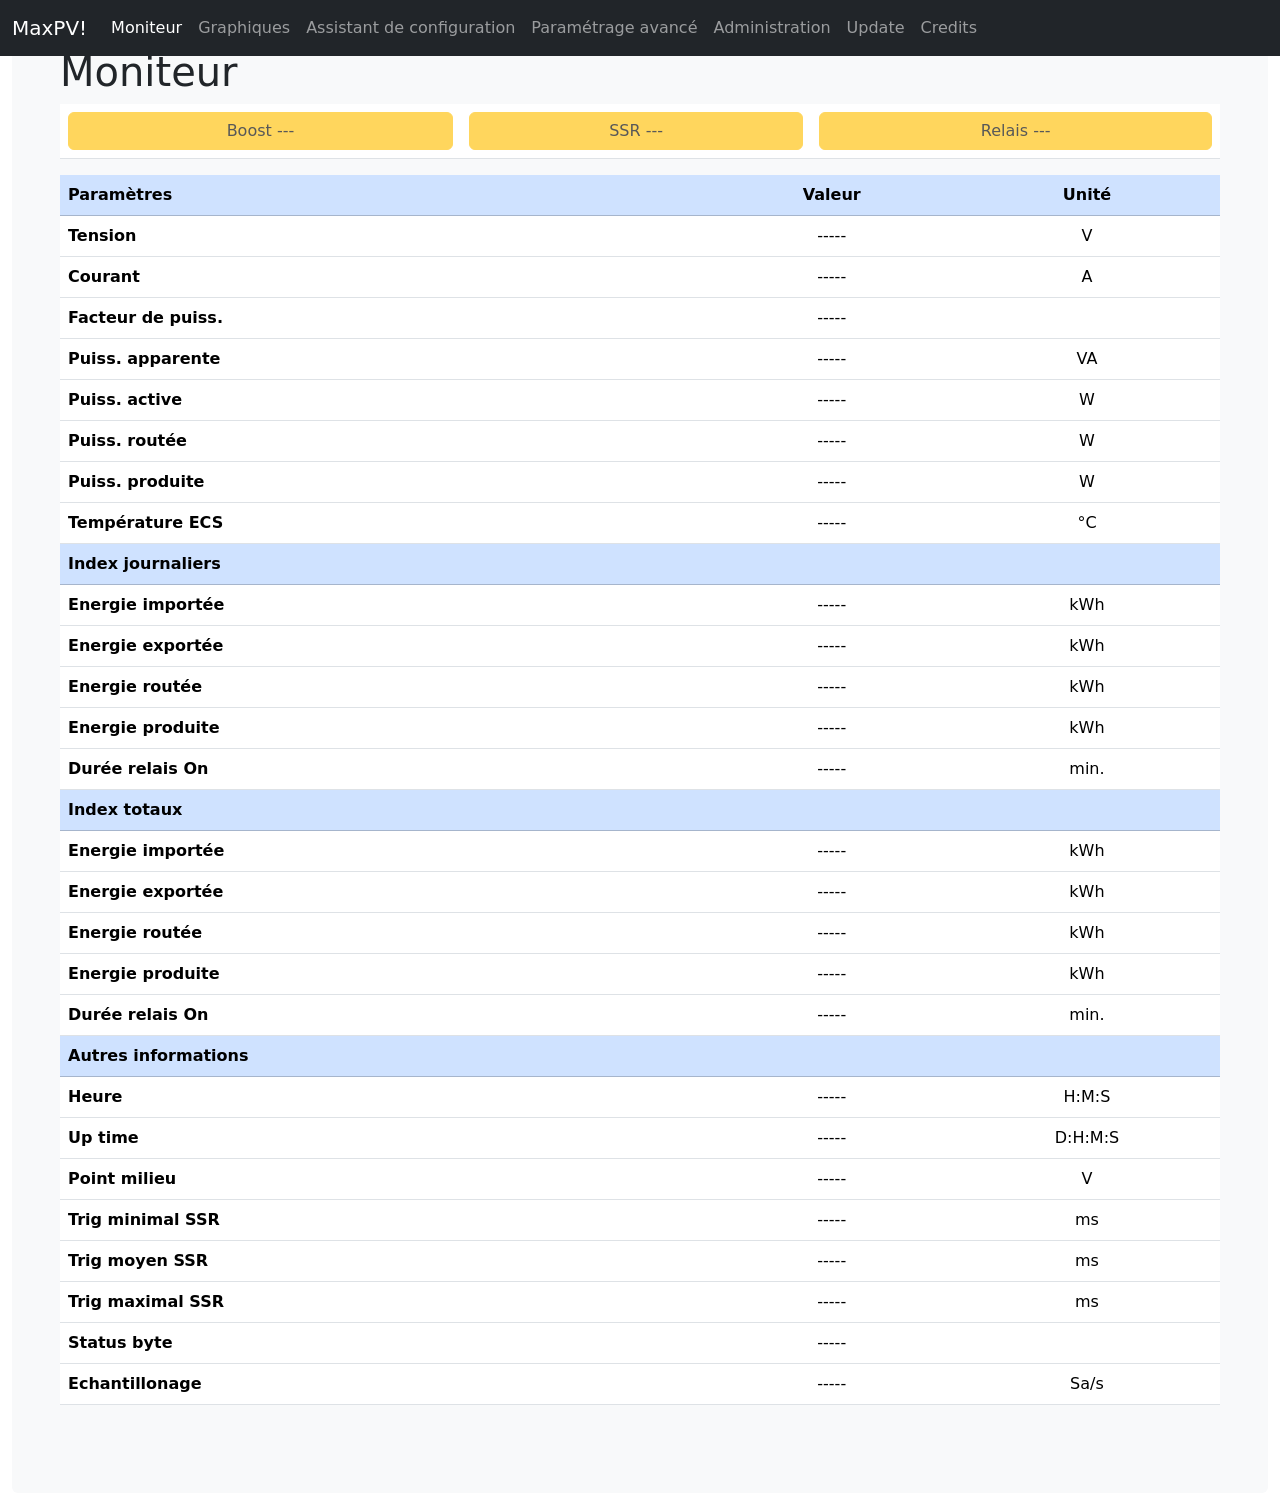
==== MaxPV3/data/index.html @ 1c8349a4 "fix: mutations de l'API en POST avec en-tête X-MaxPV et validation des valeurs de paramètres /api/ac" ====
<!doctype html>
<html lang="fr">

<head>
  <meta charset="utf-8">
  <meta name="viewport" content="width=device-width, initial-scale=0.8">
  <meta name="description" content="">
  <meta name="author" content="Bernard Legrand">
  <title>MaxPv! Moniteur</title>

  <link href="https://cdn.jsdelivr.net/npm/bootstrap@5.2.0/dist/css/bootstrap.min.css" rel="stylesheet" integrity="sha384-gH2yIJqKdNHPEq0n4Mqa/HGKIhSkIHeL5AyhkYV8i59U5AR6csBvApHHNl/vI1Bx" crossorigin="anonymous">

  <link href="maxpv.css" rel="stylesheet">
</head>

<body>

  <nav class="navbar navbar-expand-md navbar-dark fixed-top bg-dark">
    <div class="container-fluid">
      <a class="navbar-brand" href="/">MaxPV!</a>
      <button class="navbar-toggler" type="button" data-bs-toggle="collapse" data-bs-target="#navbarCollapse"
        aria-controls="navbarCollapse" aria-expanded="false" aria-label="Toggle navigation">
        <span class="navbar-toggler-icon"></span>
      </button>
      <div class="collapse navbar-collapse" id="navbarCollapse">
        <ul class="navbar-nav me-auto mb-2 mb-md-0">
          <li class="nav-item">
            <a class="nav-link active" aria-current="page" href="index.html">Moniteur</a>
          </li>
          <li class="nav-item">
            <a class="nav-link" href="graph.html">Graphiques</a>
          </li>
          <li class="nav-item">
            <a class="nav-link" href="wizard.html">Assistant de configuration</a>
          </li>
          <li class="nav-item">
            <a class="nav-link" href="configuration.html">Paramétrage avancé</a>
          </li>
          <li class="nav-item">
            <a class="nav-link" href="admin.html">Administration</a>
          </li>
          <li class="nav-item">
            <a class="nav-link" href="maj.html">Update</a>
          </li>
          <li class="nav-item">
            <a class="nav-link" href="credits.html">Credits</a>
          </li>
        </ul>
      </div>
    </div>
  </nav>

  <main class="container-fluid">
    <div class="bg-light p-5 rounded">
      <h1>Moniteur</h1>
      <table class="table text-center align-middle">
        <tbody>
          <tr>
            <td scope="col">
                <button class="btn btn-warning col-12" id="booststate" type="submit" disabled onclick="this.blur()">Boost ---</button>
            </td>
            <td scope="col">
                <button class="btn btn-warning col-12" id="ssrstate" type="submit" disabled onclick="this.blur()">SSR ---</button>
            </td>
            <td scope="col">
                <button class="btn btn-warning col-12" id="relaystate" type="submit" disabled onclick="this.blur()">Relais ---</button>
            </td>
          </tr>
        </tbody>
      </table>    
<p class="lead">
      </p>
      <table class="table table-hover">
        <thead>
          <tr class="table-primary">
            <th scope="col">Paramètres</th>
            <th scope="col" class="text-center">Valeur</th>
            <th scope="col" class="text-center">Unité</th>
          </tr>
        </thead>
        <tbody>
          <tr>
            <th scope="row">Tension</th>
            <td class="text-center"><span id="vrms">-----</span></td>
            <td class="text-center">V</td>
          </tr>
          <tr>
            <th scope="row">Courant</th>
            <td class="text-center"><span id="irms">-----</span></td>
            <td class="text-center">A</td>
          </tr>
          <tr>
            <th scope="row">Facteur de puiss.</th>
            <td class="text-center"><span id="cosphi">-----</span></td>
            <td class="text-center"></td>
          </tr>
          <tr>
            <th scope="row">Puiss. apparente</th>
            <td class="text-center"><span id="papp">-----</span></td>
            <td class="text-center">VA</td>
          </tr>
          <tr>
            <th scope="row">Puiss. active</th>
            <td class="text-center"><span id="pact">-----</span></td>
            <td class="text-center">W</td>
          </tr>
          <tr>
            <th scope="row">Puiss. routée</th>
            <td class="text-center"><span id="prouted">-----</span></td>
            <td class="text-center">W</td>
          </tr>
          <tr>
            <th scope="row">Puiss. produite</th>
            <td class="text-center"><span id="pimpulsion">-----</span></td>
            <td class="text-center">W</td>
          </tr>
          <tr>
            <th scope="row">Température ECS</th>
            <td class="text-center"><span id="temperature">-----</span></td>
            <td class="text-center">°C</td>
          </tr>
        </tbody>

        <thead>
          <tr class="table-primary">
            <th scope="col">Index journaliers</th>
            <th scope="col" class="text-center"></th>
            <th scope="col" class="text-center"></th>
          </tr>
        </thead>
        <tbody>
          <tr>
            <th scope="row">Energie importée</th>
            <td class="text-center"><span id="indeximportJ">-----</span></td>
            <td class="text-center">kWh</td>
          </tr>
          <tr>
            <th scope="row">Energie exportée</th>
            <td class="text-center"><span id="indexexportJ">-----</span></td>
            <td class="text-center">kWh</td>
          </tr>
          <tr>
            <th scope="row">Energie routée</th>
            <td class="text-center"><span id="indexroutedJ">-----</span></td>
            <td class="text-center">kWh</td>
          </tr>
          <tr>
            <th scope="row">Energie produite</th>
            <td class="text-center"><span id="indeximpulsionJ">-----</span></td>
            <td class="text-center">kWh</td>
          </tr>
          <tr>
            <th scope="row">Durée relais On</th>
            <td class="text-center"><span id="indexrelayJ">-----</span></td>
            <td class="text-center">min.</td>
          </tr>
        </tbody>

        <thead>
          <tr class="table-primary">
            <th scope="col">Index totaux</th>
            <th scope="col" class="text-center"></th>
            <th scope="col" class="text-center"></th>
          </tr>
        </thead>
        <tbody>
          <tr>
            <th scope="row">Energie importée</th>
            <td class="text-center"><span id="indeximport">-----</span></td>
            <td class="text-center">kWh</td>
          </tr>
          <tr>
            <th scope="row">Energie exportée</th>
            <td class="text-center"><span id="indexexport">-----</span></td>
            <td class="text-center">kWh</td>
          </tr>
          <tr>
            <th scope="row">Energie routée</th>
            <td class="text-center"><span id="indexrouted">-----</span></td>
            <td class="text-center">kWh</td>
          </tr>
          <tr>
            <th scope="row">Energie produite</th>
            <td class="text-center"><span id="indeximpulsion">-----</span></td>
            <td class="text-center">kWh</td>
          </tr>
          <tr>
            <th scope="row">Durée relais On</th>
            <td class="text-center"><span id="indexrelay">-----</span></td>
            <td class="text-center">min.</td>
          </tr>
        </tbody>

        <thead>
          <tr class="table-primary">
            <th scope="col">Autres informations</th>
            <th scope="col" class="text-center"></th>
            <th scope="col" class="text-center"></th>
          </tr>
        </thead>

        <tbody>
          <tr>
            <th scope="row">Heure</th>
            <td class="text-center"><span id="time">-----</span></td>
            <td class="text-center">H:M:S</td>
          </tr>
          <tr>
            <th scope="row">Up time</th>
            <td class="text-center"><span id="ontime">-----</span></td>
            <td class="text-center">D:H:M:S</td>
          </tr>
          <tr>
            <th scope="row">Point milieu</th>
            <td class="text-center"><span id="vbias">-----</span></td>
            <td class="text-center">V</td>
          </tr>
          <tr>
            <th scope="row">Trig minimal SSR</th>
            <td class="text-center"><span id="dmin">-----</span></td>
            <td class="text-center">ms</td>
          </tr>
          <tr>
            <th scope="row">Trig moyen SSR</th>
            <td class="text-center"><span id="davg">-----</span></td>
            <td class="text-center">ms</td>
          </tr>
          <tr>
            <th scope="row">Trig maximal SSR</th>
            <td class="text-center"><span id="dmax">-----</span></td>
            <td class="text-center">ms</td>
          </tr>
          <tr>
            <th scope="row">Status byte</th>
            <td class="text-center"><span id="status">-----</span></td>
            <td class="text-center"></td>
          </tr>
          <tr>
            <th scope="row">Echantillonage</th>
            <td class="text-center"><span id="sample">-----</span></td>
            <td class="text-center">Sa/s</td>
          </tr>
        </tbody>
      </table>
      <br>
    </div>

  </main>

  <script>

    setInterval(function () {
      var xhttp1 = new XMLHttpRequest();
      var xhttp2 = new XMLHttpRequest();
      var xhttp3 = new XMLHttpRequest();
      var xhttp4 = new XMLHttpRequest();
      var xhttp5 = new XMLHttpRequest();

      xhttp1.onreadystatechange = function () {
        if (this.readyState == 4 && this.status == 200) {
          var config = this.responseText.split(",");
          document.getElementById("vrms").innerHTML = config[0];
          document.getElementById("irms").innerHTML = config[1];
          document.getElementById("pact").innerHTML = config[2];
          document.getElementById("papp").innerHTML = config[3];
          document.getElementById("prouted").innerHTML = config[4];
          document.getElementById("cosphi").innerHTML = config[7];
          document.getElementById("indexrouted").innerHTML = config[8];
          document.getElementById("indeximport").innerHTML = config[9];
          document.getElementById("indexexport").innerHTML = config[10];
          document.getElementById("indeximpulsion").innerHTML = config[11];
          document.getElementById("indexrelay").innerHTML = config[22];
          document.getElementById("pimpulsion").innerHTML = config[12];
          document.getElementById("dmin").innerHTML = config[15];
          document.getElementById("davg").innerHTML = config[16];
          document.getElementById("dmax").innerHTML = config[17];
          document.getElementById("vbias").innerHTML = config[18];
          document.getElementById("status").innerHTML = config[19];
          document.getElementById("ontime").innerHTML = config[20];
          document.getElementById("sample").innerHTML = config[21];
          document.getElementById("indexroutedJ").innerHTML = (parseFloat( config[8] ) - parseFloat( config[24]) ).toFixed(3).toString();
          document.getElementById("indeximportJ").innerHTML = (parseFloat( config[9] ) - parseFloat( config[25]) ).toFixed(3).toString();
          document.getElementById("indexexportJ").innerHTML = (parseFloat( config[10] ) - parseFloat( config[26]) ).toFixed(3).toString();
          document.getElementById("indeximpulsionJ").innerHTML = (parseFloat( config[11] ) - parseFloat( config[27]) ).toFixed(3).toString();
          document.getElementById("indexrelayJ").innerHTML = (parseInt( config[22], 10 ) - parseInt( config[28], 10 ) ).toString();
          document.getElementById("temperature").innerHTML = config[23];
        }
      };
      xhttp1.open("GET", "api/get?alldata", true);
      xhttp1.send();

      xhttp2.onreadystatechange = function () {
        if (this.readyState == 4 && this.status == 200) {
          var result = this.responseText;
          result = "SSR " + result;
          document.getElementById("ssrstate").innerHTML = result;
        }
      };
      xhttp2.open("GET", "api/get?ssrstate", true);
      xhttp2.send();

      xhttp3.onreadystatechange = function () {
        if (this.readyState == 4 && this.status == 200) {
          var result = this.responseText;
          result = "Relais " + result;
          document.getElementById("relaystate").innerHTML = result;
        }
      };
      xhttp3.open("GET", "api/get?relaystate", true);
      xhttp3.send();

      xhttp4.onreadystatechange = function () {
        if (this.readyState == 4 && this.status == 200) {
          var result = this.responseText;
          document.getElementById("time").innerHTML = result;
        }
      };
      xhttp4.open("GET", "api/get?time", true);
      xhttp4.send();

      xhttp5.onreadystatechange = function () {
        if (this.readyState == 4 && this.status == 200) {
          var result = this.responseText;
          result = "Boost " + result;
          document.getElementById("booststate").innerHTML = result;
        }
      };
      xhttp5.open("GET", "api/get?booststate", true);
      xhttp5.send();

    }, 1000);

    function postApi(url, params, onDone) {
      var xhttp = new XMLHttpRequest();
      xhttp.onreadystatechange = function () {
        if (this.readyState == 4 && onDone) onDone(this.status == 200);
      };
      xhttp.open("POST", url, true);
      xhttp.setRequestHeader("Content-Type", "application/x-www-form-urlencoded");
      xhttp.setRequestHeader("X-MaxPV", "1");
      xhttp.send(new URLSearchParams(params).toString());
    }

    function sendMode(name, ele) {
      postApi("api/set", [[name, ""], ["value", ele.id.replace("relay", "").replace("ssr", "")]]);
      ele.blur();
    }

    function sendAction(action, ele, onDone) {
      postApi("api/action", [[action, ""]], onDone);
      if (ele) ele.blur();
    }

  </script>

<script src="https://cdn.jsdelivr.net/npm/bootstrap@5.2.0/dist/js/bootstrap.bundle.min.js" integrity="sha384-A3rJD856KowSb7dwlZdYEkO39Gagi7vIsF0jrRAoQmDKKtQBHUuLZ9AsSv4jD4Xa" crossorigin="anonymous"></script>

</body>

</html>
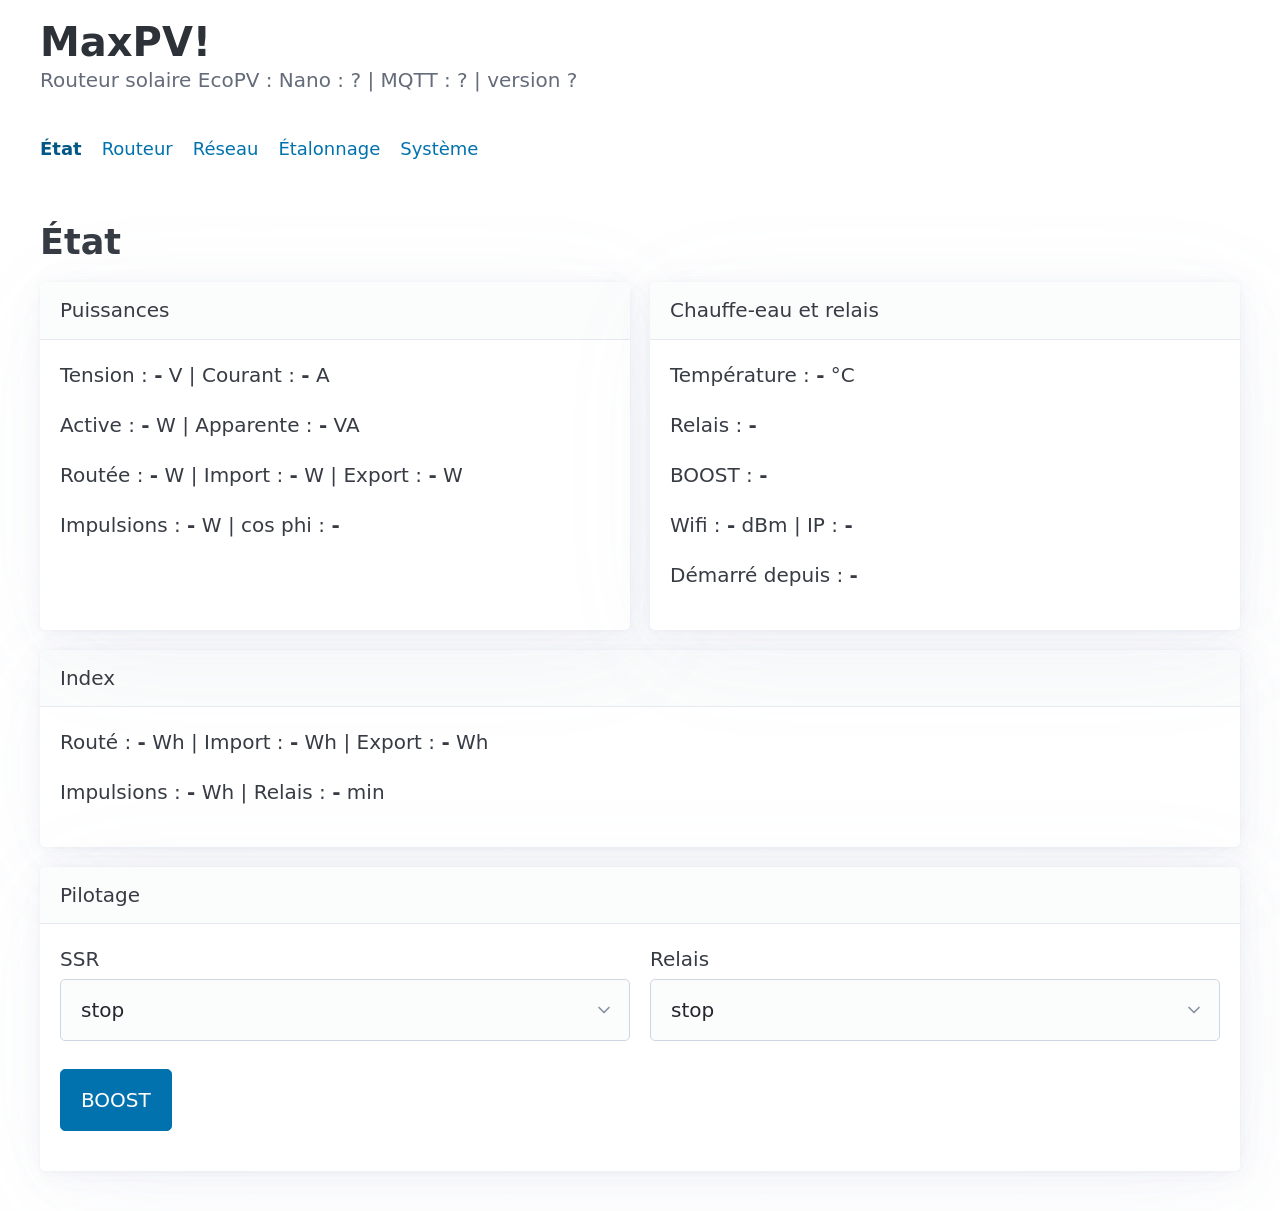
==== commit 2dbcebf5: "feat: UI web à 5 onglets (Pico CSS, JS vanilla), anciennes pages supprimées, versionweb 4.00 Co-Auth" ====
--- a/MaxPV3/data/index.html
+++ b/MaxPV3/data/index.html
@@ -1,360 +1,214 @@
 <!doctype html>
 <html lang="fr">
-
 <head>
   <meta charset="utf-8">
-  <meta name="viewport" content="width=device-width, initial-scale=0.8">
-  <meta name="description" content="">
-  <meta name="author" content="Bernard Legrand">
-  <title>MaxPv! Moniteur</title>
-
-  <link href="https://cdn.jsdelivr.net/npm/bootstrap@5.2.0/dist/css/bootstrap.min.css" rel="stylesheet" integrity="sha384-gH2yIJqKdNHPEq0n4Mqa/HGKIhSkIHeL5AyhkYV8i59U5AR6csBvApHHNl/vI1Bx" crossorigin="anonymous">
-
-  <link href="maxpv.css" rel="stylesheet">
+  <meta name="viewport" content="width=device-width, initial-scale=1">
+  <meta name="color-scheme" content="light dark">
+  <title>MaxPV!</title>
+  <link rel="icon" href="favicon.ico">
+  <link rel="stylesheet" href="pico.min.css">
+  <link rel="stylesheet" href="maxpv.css">
 </head>
-
 <body>
-
-  <nav class="navbar navbar-expand-md navbar-dark fixed-top bg-dark">
-    <div class="container-fluid">
-      <a class="navbar-brand" href="/">MaxPV!</a>
-      <button class="navbar-toggler" type="button" data-bs-toggle="collapse" data-bs-target="#navbarCollapse"
-        aria-controls="navbarCollapse" aria-expanded="false" aria-label="Toggle navigation">
-        <span class="navbar-toggler-icon"></span>
-      </button>
-      <div class="collapse navbar-collapse" id="navbarCollapse">
-        <ul class="navbar-nav me-auto mb-2 mb-md-0">
-          <li class="nav-item">
-            <a class="nav-link active" aria-current="page" href="index.html">Moniteur</a>
-          </li>
-          <li class="nav-item">
-            <a class="nav-link" href="graph.html">Graphiques</a>
-          </li>
-          <li class="nav-item">
-            <a class="nav-link" href="wizard.html">Assistant de configuration</a>
-          </li>
-          <li class="nav-item">
-            <a class="nav-link" href="configuration.html">Paramétrage avancé</a>
-          </li>
-          <li class="nav-item">
-            <a class="nav-link" href="admin.html">Administration</a>
-          </li>
-          <li class="nav-item">
-            <a class="nav-link" href="maj.html">Update</a>
-          </li>
-          <li class="nav-item">
-            <a class="nav-link" href="credits.html">Credits</a>
-          </li>
-        </ul>
+<header class="container">
+  <hgroup>
+    <h1>MaxPV!</h1>
+    <p>Routeur solaire EcoPV : <span id="h-nano">Nano : ?</span> | <span id="h-mqtt">MQTT : ?</span> | <span id="h-ver">version ?</span></p>
+  </hgroup>
+  <nav aria-label="onglets">
+    <ul>
+      <li><a href="#etat">État</a></li>
+      <li><a href="#routeur">Routeur</a></li>
+      <li><a href="#reseau">Réseau</a></li>
+      <li><a href="#etalonnage">Étalonnage</a></li>
+      <li><a href="#systeme">Système</a></li>
+    </ul>
+  </nav>
+</header>
+
+<main class="container">
+  <p id="msg" role="status"></p>
+
+  <section id="tab-etat">
+    <h2>État</h2>
+    <div class="grid">
+      <article>
+        <header>Puissances</header>
+        <p>Tension : <strong data-k="vrms">-</strong> V | Courant : <strong data-k="irms">-</strong> A</p>
+        <p>Active : <strong data-k="pact">-</strong> W | Apparente : <strong data-k="papp">-</strong> VA</p>
+        <p>Routée : <strong data-k="prouted">-</strong> W | Import : <strong data-k="pimp">-</strong> W | Export : <strong data-k="pexp">-</strong> W</p>
+        <p>Impulsions : <strong data-k="pimpulsion">-</strong> W | cos phi : <strong data-k="cosphi">-</strong></p>
+      </article>
+      <article>
+        <header>Chauffe-eau et relais</header>
+        <p>Température : <strong data-k="temp">-</strong> °C</p>
+        <p>Relais : <strong data-k="relay_on">-</strong></p>
+        <p>BOOST : <strong data-k="boost">-</strong></p>
+        <p>Wifi : <strong data-k="rssi">-</strong> dBm | IP : <strong data-k="ip">-</strong></p>
+        <p>Démarré depuis : <strong data-k="uptime">-</strong></p>
+      </article>
+    </div>
+    <article>
+      <header>Index</header>
+      <p>Routé : <strong data-k="idx_routed">-</strong> Wh | Import : <strong data-k="idx_import">-</strong> Wh | Export : <strong data-k="idx_export">-</strong> Wh</p>
+      <p>Impulsions : <strong data-k="idx_impulsion">-</strong> Wh | Relais : <strong data-k="idx_relay">-</strong> min</p>
+    </article>
+    <article>
+      <header>Pilotage</header>
+      <div class="grid">
+        <label>SSR
+          <select id="sel-triac_mode"><option value="stop">stop</option><option value="force">force</option><option value="auto">auto</option></select>
+        </label>
+        <label>Relais
+          <select id="sel-relay_mode"><option value="stop">stop</option><option value="force">force</option><option value="auto">auto</option></select>
+        </label>
       </div>
+      <button id="btn-boost" type="button">BOOST</button>
+    </article>
+  </section>
+
+  <section id="tab-routeur" hidden>
+    <h2>Routeur</h2>
+    <p>Paramètres enregistrés dans l'Arduino Nano. Aide : <a href="https://github.com/Jetblack31/EcoPV#calibrage-et-param%C3%A9trage" target="_blank" rel="noopener">calibrage et paramétrage EcoPV</a>.</p>
+    <p><strong>Pensez à sauver les paramètres en EEPROM après modification.</strong></p>
+    <div id="params-ecopv"></div>
+    <h3>BOOST et limite de température</h3>
+    <div id="params-esp"></div>
+    <label><input type="checkbox" id="chk-temp_limit" role="switch"> Limite de température (arrête le BOOST au-delà de la température max)</label>
+    <h3>EEPROM du Nano</h3>
+    <div class="actions">
+      <button type="button" data-cmd="savecfg">Sauver les paramètres</button>
+      <button type="button" class="secondary" data-cmd="loadcfg">Recharger les paramètres</button>
     </div>
-  </nav>
-
-  <main class="container-fluid">
-    <div class="bg-light p-5 rounded">
-      <h1>Moniteur</h1>
-      <table class="table text-center align-middle">
-        <tbody>
-          <tr>
-            <td scope="col">
-                <button class="btn btn-warning col-12" id="booststate" type="submit" disabled onclick="this.blur()">Boost ---</button>
-            </td>
-            <td scope="col">
-                <button class="btn btn-warning col-12" id="ssrstate" type="submit" disabled onclick="this.blur()">SSR ---</button>
-            </td>
-            <td scope="col">
-                <button class="btn btn-warning col-12" id="relaystate" type="submit" disabled onclick="this.blur()">Relais ---</button>
-            </td>
-          </tr>
-        </tbody>
-      </table>    
-<p class="lead">
-      </p>
-      <table class="table table-hover">
-        <thead>
-          <tr class="table-primary">
-            <th scope="col">Paramètres</th>
-            <th scope="col" class="text-center">Valeur</th>
-            <th scope="col" class="text-center">Unité</th>
-          </tr>
-        </thead>
-        <tbody>
-          <tr>
-            <th scope="row">Tension</th>
-            <td class="text-center"><span id="vrms">-----</span></td>
-            <td class="text-center">V</td>
-          </tr>
-          <tr>
-            <th scope="row">Courant</th>
-            <td class="text-center"><span id="irms">-----</span></td>
-            <td class="text-center">A</td>
-          </tr>
-          <tr>
-            <th scope="row">Facteur de puiss.</th>
-            <td class="text-center"><span id="cosphi">-----</span></td>
-            <td class="text-center"></td>
-          </tr>
-          <tr>
-            <th scope="row">Puiss. apparente</th>
-            <td class="text-center"><span id="papp">-----</span></td>
-            <td class="text-center">VA</td>
-          </tr>
-          <tr>
-            <th scope="row">Puiss. active</th>
-            <td class="text-center"><span id="pact">-----</span></td>
-            <td class="text-center">W</td>
-          </tr>
-          <tr>
-            <th scope="row">Puiss. routée</th>
-            <td class="text-center"><span id="prouted">-----</span></td>
-            <td class="text-center">W</td>
-          </tr>
-          <tr>
-            <th scope="row">Puiss. produite</th>
-            <td class="text-center"><span id="pimpulsion">-----</span></td>
-            <td class="text-center">W</td>
-          </tr>
-          <tr>
-            <th scope="row">Température ECS</th>
-            <td class="text-center"><span id="temperature">-----</span></td>
-            <td class="text-center">°C</td>
-          </tr>
-        </tbody>
-
-        <thead>
-          <tr class="table-primary">
-            <th scope="col">Index journaliers</th>
-            <th scope="col" class="text-center"></th>
-            <th scope="col" class="text-center"></th>
-          </tr>
-        </thead>
-        <tbody>
-          <tr>
-            <th scope="row">Energie importée</th>
-            <td class="text-center"><span id="indeximportJ">-----</span></td>
-            <td class="text-center">kWh</td>
-          </tr>
-          <tr>
-            <th scope="row">Energie exportée</th>
-            <td class="text-center"><span id="indexexportJ">-----</span></td>
-            <td class="text-center">kWh</td>
-          </tr>
-          <tr>
-            <th scope="row">Energie routée</th>
-            <td class="text-center"><span id="indexroutedJ">-----</span></td>
-            <td class="text-center">kWh</td>
-          </tr>
-          <tr>
-            <th scope="row">Energie produite</th>
-            <td class="text-center"><span id="indeximpulsionJ">-----</span></td>
-            <td class="text-center">kWh</td>
-          </tr>
-          <tr>
-            <th scope="row">Durée relais On</th>
-            <td class="text-center"><span id="indexrelayJ">-----</span></td>
-            <td class="text-center">min.</td>
-          </tr>
-        </tbody>
-
-        <thead>
-          <tr class="table-primary">
-            <th scope="col">Index totaux</th>
-            <th scope="col" class="text-center"></th>
-            <th scope="col" class="text-center"></th>
-          </tr>
-        </thead>
-        <tbody>
-          <tr>
-            <th scope="row">Energie importée</th>
-            <td class="text-center"><span id="indeximport">-----</span></td>
-            <td class="text-center">kWh</td>
-          </tr>
-          <tr>
-            <th scope="row">Energie exportée</th>
-            <td class="text-center"><span id="indexexport">-----</span></td>
-            <td class="text-center">kWh</td>
-          </tr>
-          <tr>
-            <th scope="row">Energie routée</th>
-            <td class="text-center"><span id="indexrouted">-----</span></td>
-            <td class="text-center">kWh</td>
-          </tr>
-          <tr>
-            <th scope="row">Energie produite</th>
-            <td class="text-center"><span id="indeximpulsion">-----</span></td>
-            <td class="text-center">kWh</td>
-          </tr>
-          <tr>
-            <th scope="row">Durée relais On</th>
-            <td class="text-center"><span id="indexrelay">-----</span></td>
-            <td class="text-center">min.</td>
-          </tr>
-        </tbody>
-
-        <thead>
-          <tr class="table-primary">
-            <th scope="col">Autres informations</th>
-            <th scope="col" class="text-center"></th>
-            <th scope="col" class="text-center"></th>
-          </tr>
-        </thead>
-
-        <tbody>
-          <tr>
-            <th scope="row">Heure</th>
-            <td class="text-center"><span id="time">-----</span></td>
-            <td class="text-center">H:M:S</td>
-          </tr>
-          <tr>
-            <th scope="row">Up time</th>
-            <td class="text-center"><span id="ontime">-----</span></td>
-            <td class="text-center">D:H:M:S</td>
-          </tr>
-          <tr>
-            <th scope="row">Point milieu</th>
-            <td class="text-center"><span id="vbias">-----</span></td>
-            <td class="text-center">V</td>
-          </tr>
-          <tr>
-            <th scope="row">Trig minimal SSR</th>
-            <td class="text-center"><span id="dmin">-----</span></td>
-            <td class="text-center">ms</td>
-          </tr>
-          <tr>
-            <th scope="row">Trig moyen SSR</th>
-            <td class="text-center"><span id="davg">-----</span></td>
-            <td class="text-center">ms</td>
-          </tr>
-          <tr>
-            <th scope="row">Trig maximal SSR</th>
-            <td class="text-center"><span id="dmax">-----</span></td>
-            <td class="text-center">ms</td>
-          </tr>
-          <tr>
-            <th scope="row">Status byte</th>
-            <td class="text-center"><span id="status">-----</span></td>
-            <td class="text-center"></td>
-          </tr>
-          <tr>
-            <th scope="row">Echantillonage</th>
-            <td class="text-center"><span id="sample">-----</span></td>
-            <td class="text-center">Sa/s</td>
-          </tr>
-        </tbody>
-      </table>
-      <br>
-    </div>
-
-  </main>
-
-  <script>
-
-    setInterval(function () {
-      var xhttp1 = new XMLHttpRequest();
-      var xhttp2 = new XMLHttpRequest();
-      var xhttp3 = new XMLHttpRequest();
-      var xhttp4 = new XMLHttpRequest();
-      var xhttp5 = new XMLHttpRequest();
-
-      xhttp1.onreadystatechange = function () {
-        if (this.readyState == 4 && this.status == 200) {
-          var config = this.responseText.split(",");
-          document.getElementById("vrms").innerHTML = config[0];
-          document.getElementById("irms").innerHTML = config[1];
-          document.getElementById("pact").innerHTML = config[2];
-          document.getElementById("papp").innerHTML = config[3];
-          document.getElementById("prouted").innerHTML = config[4];
-          document.getElementById("cosphi").innerHTML = config[7];
-          document.getElementById("indexrouted").innerHTML = config[8];
-          document.getElementById("indeximport").innerHTML = config[9];
-          document.getElementById("indexexport").innerHTML = config[10];
-          document.getElementById("indeximpulsion").innerHTML = config[11];
-          document.getElementById("indexrelay").innerHTML = config[22];
-          document.getElementById("pimpulsion").innerHTML = config[12];
-          document.getElementById("dmin").innerHTML = config[15];
-          document.getElementById("davg").innerHTML = config[16];
-          document.getElementById("dmax").innerHTML = config[17];
-          document.getElementById("vbias").innerHTML = config[18];
-          document.getElementById("status").innerHTML = config[19];
-          document.getElementById("ontime").innerHTML = config[20];
-          document.getElementById("sample").innerHTML = config[21];
-          document.getElementById("indexroutedJ").innerHTML = (parseFloat( config[8] ) - parseFloat( config[24]) ).toFixed(3).toString();
-          document.getElementById("indeximportJ").innerHTML = (parseFloat( config[9] ) - parseFloat( config[25]) ).toFixed(3).toString();
-          document.getElementById("indexexportJ").innerHTML = (parseFloat( config[10] ) - parseFloat( config[26]) ).toFixed(3).toString();
-          document.getElementById("indeximpulsionJ").innerHTML = (parseFloat( config[11] ) - parseFloat( config[27]) ).toFixed(3).toString();
-          document.getElementById("indexrelayJ").innerHTML = (parseInt( config[22], 10 ) - parseInt( config[28], 10 ) ).toString();
-          document.getElementById("temperature").innerHTML = config[23];
-        }
-      };
-      xhttp1.open("GET", "api/get?alldata", true);
-      xhttp1.send();
-
-      xhttp2.onreadystatechange = function () {
-        if (this.readyState == 4 && this.status == 200) {
-          var result = this.responseText;
-          result = "SSR " + result;
-          document.getElementById("ssrstate").innerHTML = result;
-        }
-      };
-      xhttp2.open("GET", "api/get?ssrstate", true);
-      xhttp2.send();
-
-      xhttp3.onreadystatechange = function () {
-        if (this.readyState == 4 && this.status == 200) {
-          var result = this.responseText;
-          result = "Relais " + result;
-          document.getElementById("relaystate").innerHTML = result;
-        }
-      };
-      xhttp3.open("GET", "api/get?relaystate", true);
-      xhttp3.send();
-
-      xhttp4.onreadystatechange = function () {
-        if (this.readyState == 4 && this.status == 200) {
-          var result = this.responseText;
-          document.getElementById("time").innerHTML = result;
-        }
-      };
-      xhttp4.open("GET", "api/get?time", true);
-      xhttp4.send();
-
-      xhttp5.onreadystatechange = function () {
-        if (this.readyState == 4 && this.status == 200) {
-          var result = this.responseText;
-          result = "Boost " + result;
-          document.getElementById("booststate").innerHTML = result;
-        }
-      };
-      xhttp5.open("GET", "api/get?booststate", true);
-      xhttp5.send();
-
-    }, 1000);
-
-    function postApi(url, params, onDone) {
-      var xhttp = new XMLHttpRequest();
-      xhttp.onreadystatechange = function () {
-        if (this.readyState == 4 && onDone) onDone(this.status == 200);
-      };
-      xhttp.open("POST", url, true);
-      xhttp.setRequestHeader("Content-Type", "application/x-www-form-urlencoded");
-      xhttp.setRequestHeader("X-MaxPV", "1");
-      xhttp.send(new URLSearchParams(params).toString());
-    }
-
-    function sendMode(name, ele) {
-      postApi("api/set", [[name, ""], ["value", ele.id.replace("relay", "").replace("ssr", "")]]);
-      ele.blur();
-    }
-
-    function sendAction(action, ele, onDone) {
-      postApi("api/action", [[action, ""]], onDone);
-      if (ele) ele.blur();
-    }
-
-  </script>
-
-<script src="https://cdn.jsdelivr.net/npm/bootstrap@5.2.0/dist/js/bootstrap.bundle.min.js" integrity="sha384-A3rJD856KowSb7dwlZdYEkO39Gagi7vIsF0jrRAoQmDKKtQBHUuLZ9AsSv4jD4Xa" crossorigin="anonymous"></script>
-
+  </section>
+
+  <section id="tab-reseau" hidden>
+    <h2>Réseau</h2>
+    <form id="form-net">
+      <fieldset>
+        <legend>MQTT (vide = désactivé)</legend>
+        <label>Hôte (IP ou nom DNS) <input name="mqtt_ip" maxlength="64"></label>
+        <div class="grid">
+          <label>Port <input name="mqtt_port" type="number" min="1" max="65535"></label>
+          <label>Période de publication (s) <input name="mqtt_period" type="number" min="1" max="3600"></label>
+        </div>
+        <div class="grid">
+          <label>Utilisateur (vide = sans authentification) <input name="mqtt_user" maxlength="39" autocomplete="off"></label>
+          <label>Mot de passe <input name="mqtt_pass" type="password" maxlength="39" placeholder="inchangé" autocomplete="new-password"></label>
+        </div>
+        <p>Identifiant : <code id="mqtt-id">-</code> | Préfixe des topics : <code id="mqtt-prefix">-</code></p>
+      </fieldset>
+      <fieldset>
+        <legend>IP fixe (IP vide = DHCP)</legend>
+        <div class="grid">
+          <label>IP <input name="ip" maxlength="15"></label>
+          <label>Passerelle <input name="gateway" maxlength="15"></label>
+          <label>Masque <input name="subnet" maxlength="15"></label>
+        </div>
+        <div class="grid">
+          <label>DNS 1 <input name="dns1" maxlength="15"></label>
+          <label>DNS 2 <input name="dns2" maxlength="15"></label>
+        </div>
+      </fieldset>
+      <fieldset>
+        <legend>Watchdogs</legend>
+        <label><input type="checkbox" name="watchdogwifi_active" role="switch"> Watchdog Wifi (ping, redémarre si le réseau est perdu)</label>
+        <label><input type="checkbox" name="watchdogmqtt_active" role="switch"> Watchdog MQTT (redémarre après 10 min sans broker)</label>
+      </fieldset>
+      <button type="submit">Enregistrer et redémarrer</button>
+    </form>
+  </section>
+
+  <section id="tab-etalonnage" hidden>
+    <h2>Étalonnage</h2>
+    <p>Suivez les étapes une à une. Vous pouvez interrompre et recommencer en rechargeant la page. <strong>À la fin, sauvez la configuration à l'étape 10.</strong></p>
+
+    <article class="step" id="step1">
+      <h4>Étape 1</h4>
+      <p>Commencer la configuration : remise à zéro des index, redémarrage du routeur et V_CALIB à 0,800.</p>
+      <button type="button" id="w-start">Commencer</button>
+    </article>
+    <article class="step" id="step2">
+      <h4>Étape 2</h4>
+      <p>Puissance de l'installation PV (Wc).</p>
+      <div class="grid"><input id="w-p_installpv" type="number" placeholder="Wc"><button type="button" id="w-send-installpv">Envoyer</button></div>
+    </article>
+    <article class="step" id="step3">
+      <h4>Étape 3</h4>
+      <p>Puissance du chauffe-eau (W). Les gains de régulation en sont déduits.</p>
+      <div class="grid"><input id="w-p_resistance" type="number" placeholder="W"><button type="button" id="w-send-resistance">Envoyer</button></div>
+    </article>
+    <article class="step" id="step4">
+      <h4>Étape 4</h4>
+      <p>Ajuster le potentiomètre de la carte pour afficher la tension secteur correcte : <strong id="w-vrms">-----</strong> V</p>
+    </article>
+    <article class="step" id="step5">
+      <h4>Étape 5</h4>
+      <p>Clipser la pince autour du fil de phase en sortie du disjoncteur principal. Allumer des appareils (2000 à 3000 W), puis indiquer la puissance apparente lue sur le compteur.</p>
+      <div class="grid"><input id="w-papp" type="number" value="2500" placeholder="VA"><button type="button" id="w-send-pcalib">Calculer P_CALIB</button></div>
+    </article>
+    <article class="step" id="step6">
+      <h4>Étape 6</h4>
+      <p>Dé-clipser la pince et la refermer à vide, loin de tout câble, puis corriger l'offset.</p>
+      <button type="button" id="w-offset">Correction offset</button>
+    </article>
+    <article class="step" id="step7">
+      <h4>Étape 7</h4>
+      <p>Pince autour du fil de phase d'une charge résistive pure (1500 à 3000 W) allumée. Déplacer le curseur pas à pas pour obtenir un cos phi maximal (proche de 1), en attendant 2 secondes à chaque changement. Puis éteindre l'appareil.</p>
+      <p>cos phi : <strong id="w-cosphi">-----</strong> (max <span id="w-cosmax">-----</span>)</p>
+      <progress id="w-cosbar" min="0.98" max="1.02" value="0.98"></progress>
+      <input type="range" id="w-phase_calib" min="0" max="24" step="1" value="0">
+    </article>
+    <article class="step" id="step8">
+      <h4>Étape 8</h4>
+      <p>Si une charge secondaire est branchée sur le relais tout ou rien, indiquer sa puissance (W), sinon passer.</p>
+      <div class="grid"><input id="w-psec" type="number" value="1000" placeholder="W"><button type="button" id="w-send-relay2">Envoyer</button></div>
+    </article>
+    <article class="step" id="step9">
+      <h4>Étape 9</h4>
+      <p>Si un compteur à impulsions est employé, indiquer le poids d'une impulsion (Wh), sinon passer.</p>
+      <div class="grid"><input id="w-cnt_calib" type="number" step="0.0001" placeholder="Wh / imp"><button type="button" id="w-send-cnt">Envoyer</button></div>
+    </article>
+    <article class="step" id="step10">
+      <h4>Étape 10</h4>
+      <p><strong>Sauver les paramètres dans l'EEPROM</strong>, puis installer définitivement le routeur. Si le fonctionnement est incorrect, retourner la pince.</p>
+      <button type="button" id="w-save">Sauver le paramétrage</button>
+    </article>
+  </section>
+
+  <section id="tab-systeme" hidden>
+    <h2>Système</h2>
+    <article>
+      <header>Versions</header>
+      <p>MaxPV! <strong id="v-maxpv">-</strong> | Site Web <strong id="v-web">-</strong> | EcoPV <strong id="v-ecopv">-</strong></p>
+      <button type="button" id="btn-latest">Rechercher une mise à jour</button>
+      <pre id="latest-msg"></pre>
+      <p><a href="/update">Mise à jour du firmware ou du filesystem (OTA)</a></p>
+    </article>
+    <article>
+      <header>Sauvegarde</header>
+      <p><a href="/backup" download>Télécharger la sauvegarde de la configuration</a> (sans le mot de passe MQTT)</p>
+      <label>Restaurer une sauvegarde <input type="file" id="file-restore" accept="application/json,.json"></label>
+    </article>
+    <article>
+      <header>Actions</header>
+      <div class="actions">
+        <button type="button" class="secondary" data-cmd="restartesp" data-confirm="Redémarrer l'ESP (MaxPV!) ?">Redémarrer l'ESP</button>
+        <button type="button" class="secondary" data-cmd="resetecopv" data-confirm="Redémarrer le routeur (Nano) ?">Redémarrer le Nano</button>
+        <button type="button" class="secondary" data-cmd="saveindx">Sauver les index en EEPROM</button>
+        <button type="button" class="contrast" data-cmd="indx0" data-confirm="Remettre tous les index à zéro ?">Remettre les index à zéro</button>
+        <button type="button" class="contrast" data-cmd="format" data-confirm="Formater l'EEPROM du Nano ? Tous les paramètres seront perdus.">Formater l'EEPROM</button>
+        <button type="button" class="contrast" data-cmd="eraseconfigesp" data-confirm="Effacer la configuration de l'ESP (réseau, MQTT, réglages) ?">Effacer la config ESP</button>
+      </div>
+    </article>
+    <article>
+      <header>Crédits et licences</header>
+      <p>MaxPV! par Bernard Legrand (Jetblack31), fork maintenu sur <a href="https://github.com/gaetanars/MaxPV" target="_blank" rel="noopener">github.com/gaetanars/MaxPV</a>. EcoPV : <a href="https://github.com/Jetblack31/EcoPV" target="_blank" rel="noopener">github.com/Jetblack31/EcoPV</a> (aide et calibrage).</p>
+      <p>Copyright (C) 2019 Bernard Legrand et Mickaël Lefebvre ; (C) 2023 Bernard Legrand. Programme libre sous licence GNU LGPL version 2.1 ou ultérieure. Merci à gaetanars, Grubuntu et Djeje pour leurs contributions.</p>
+      <p>Bibliothèques : ESPAsyncWiFiManager, ESPAsyncWebServer, AsyncMQTT_Generic, ElegantOTA (AGPL-3.0), ArduinoJson, TickerScheduler, AsyncPing. Interface : <a href="https://picocss.com" target="_blank" rel="noopener">Pico CSS</a> 2.1.1 (licence MIT).</p>
+    </article>
+  </section>
+</main>
+<script src="app.js"></script>
 </body>
-
-</html>+</html>
--- a/MaxPV3/data/pico.min.css
+++ b/MaxPV3/data/pico.min.css
@@ -0,0 +1,4 @@
+@charset "UTF-8";/*!
+ * Pico CSS ✨ v2.1.1 (https://picocss.com)
+ * Copyright 2019-2025 - Licensed under MIT
+ */:host,:root{--pico-font-family-emoji:"Apple Color Emoji","Segoe UI Emoji","Segoe UI Symbol","Noto Color Emoji";--pico-font-family-sans-serif:system-ui,"Segoe UI",Roboto,Oxygen,Ubuntu,Cantarell,Helvetica,Arial,"Helvetica Neue",sans-serif,var(--pico-font-family-emoji);--pico-font-family-monospace:ui-monospace,SFMono-Regular,"SF Mono",Menlo,Consolas,"Liberation Mono",monospace,var(--pico-font-family-emoji);--pico-font-family:var(--pico-font-family-sans-serif);--pico-line-height:1.5;--pico-font-weight:400;--pico-font-size:100%;--pico-text-underline-offset:0.1rem;--pico-border-radius:0.25rem;--pico-border-width:0.0625rem;--pico-outline-width:0.125rem;--pico-transition:0.2s ease-in-out;--pico-spacing:1rem;--pico-typography-spacing-vertical:1rem;--pico-block-spacing-vertical:var(--pico-spacing);--pico-block-spacing-horizontal:var(--pico-spacing);--pico-grid-column-gap:var(--pico-spacing);--pico-grid-row-gap:var(--pico-spacing);--pico-form-element-spacing-vertical:0.75rem;--pico-form-element-spacing-horizontal:1rem;--pico-group-box-shadow:0 0 0 rgba(0, 0, 0, 0);--pico-group-box-shadow-focus-with-button:0 0 0 var(--pico-outline-width) var(--pico-primary-focus);--pico-group-box-shadow-focus-with-input:0 0 0 0.0625rem var(--pico-form-element-border-color);--pico-modal-overlay-backdrop-filter:blur(0.375rem);--pico-nav-element-spacing-vertical:1rem;--pico-nav-element-spacing-horizontal:0.5rem;--pico-nav-link-spacing-vertical:0.5rem;--pico-nav-link-spacing-horizontal:0.5rem;--pico-nav-breadcrumb-divider:">";--pico-icon-checkbox:url("data:image/svg+xml,%3Csvg xmlns='http://www.w3.org/2000/svg' width='24' height='24' viewBox='0 0 24 24' fill='none' stroke='rgb(255, 255, 255)' stroke-width='4' stroke-linecap='round' stroke-linejoin='round'%3E%3Cpolyline points='20 6 9 17 4 12'%3E%3C/polyline%3E%3C/svg%3E");--pico-icon-minus:url("data:image/svg+xml,%3Csvg xmlns='http://www.w3.org/2000/svg' width='24' height='24' viewBox='0 0 24 24' fill='none' stroke='rgb(255, 255, 255)' stroke-width='4' stroke-linecap='round' stroke-linejoin='round'%3E%3Cline x1='5' y1='12' x2='19' y2='12'%3E%3C/line%3E%3C/svg%3E");--pico-icon-chevron:url("data:image/svg+xml,%3Csvg xmlns='http://www.w3.org/2000/svg' width='24' height='24' viewBox='0 0 24 24' fill='none' stroke='rgb(136, 145, 164)' stroke-width='2' stroke-linecap='round' stroke-linejoin='round'%3E%3Cpolyline points='6 9 12 15 18 9'%3E%3C/polyline%3E%3C/svg%3E");--pico-icon-date:url("data:image/svg+xml,%3Csvg xmlns='http://www.w3.org/2000/svg' width='24' height='24' viewBox='0 0 24 24' fill='none' stroke='rgb(136, 145, 164)' stroke-width='2' stroke-linecap='round' stroke-linejoin='round'%3E%3Crect x='3' y='4' width='18' height='18' rx='2' ry='2'%3E%3C/rect%3E%3Cline x1='16' y1='2' x2='16' y2='6'%3E%3C/line%3E%3Cline x1='8' y1='2' x2='8' y2='6'%3E%3C/line%3E%3Cline x1='3' y1='10' x2='21' y2='10'%3E%3C/line%3E%3C/svg%3E");--pico-icon-time:url("data:image/svg+xml,%3Csvg xmlns='http://www.w3.org/2000/svg' width='24' height='24' viewBox='0 0 24 24' fill='none' stroke='rgb(136, 145, 164)' stroke-width='2' stroke-linecap='round' stroke-linejoin='round'%3E%3Ccircle cx='12' cy='12' r='10'%3E%3C/circle%3E%3Cpolyline points='12 6 12 12 16 14'%3E%3C/polyline%3E%3C/svg%3E");--pico-icon-search:url("data:image/svg+xml,%3Csvg xmlns='http://www.w3.org/2000/svg' width='24' height='24' viewBox='0 0 24 24' fill='none' stroke='rgb(136, 145, 164)' stroke-width='1.5' stroke-linecap='round' stroke-linejoin='round'%3E%3Ccircle cx='11' cy='11' r='8'%3E%3C/circle%3E%3Cline x1='21' y1='21' x2='16.65' y2='16.65'%3E%3C/line%3E%3C/svg%3E");--pico-icon-close:url("data:image/svg+xml,%3Csvg xmlns='http://www.w3.org/2000/svg' width='24' height='24' viewBox='0 0 24 24' fill='none' stroke='rgb(136, 145, 164)' stroke-width='3' stroke-linecap='round' stroke-linejoin='round'%3E%3Cline x1='18' y1='6' x2='6' y2='18'%3E%3C/line%3E%3Cline x1='6' y1='6' x2='18' y2='18'%3E%3C/line%3E%3C/svg%3E");--pico-icon-loading:url("data:image/svg+xml,%3Csvg fill='none' height='24' width='24' viewBox='0 0 24 24' xmlns='http://www.w3.org/2000/svg' %3E%3Cstyle%3E g %7B animation: rotate 2s linear infinite; transform-origin: center center; %7D circle %7B stroke-dasharray: 75,100; stroke-dashoffset: -5; animation: dash 1.5s ease-in-out infinite; stroke-linecap: round; %7D @keyframes rotate %7B 0%25 %7B transform: rotate(0deg); %7D 100%25 %7B transform: rotate(360deg); %7D %7D @keyframes dash %7B 0%25 %7B stroke-dasharray: 1,100; stroke-dashoffset: 0; %7D 50%25 %7B stroke-dasharray: 44.5,100; stroke-dashoffset: -17.5; %7D 100%25 %7B stroke-dasharray: 44.5,100; stroke-dashoffset: -62; %7D %7D %3C/style%3E%3Cg%3E%3Ccircle cx='12' cy='12' r='10' fill='none' stroke='rgb(136, 145, 164)' stroke-width='4' /%3E%3C/g%3E%3C/svg%3E")}@media (min-width:576px){:host,:root{--pico-font-size:106.25%}}@media (min-width:768px){:host,:root{--pico-font-size:112.5%}}@media (min-width:1024px){:host,:root{--pico-font-size:118.75%}}@media (min-width:1280px){:host,:root{--pico-font-size:125%}}@media (min-width:1536px){:host,:root{--pico-font-size:131.25%}}a{--pico-text-decoration:underline}a.contrast,a.secondary{--pico-text-decoration:underline}small{--pico-font-size:0.875em}h1,h2,h3,h4,h5,h6{--pico-font-weight:700}h1{--pico-font-size:2rem;--pico-line-height:1.125;--pico-typography-spacing-top:3rem}h2{--pico-font-size:1.75rem;--pico-line-height:1.15;--pico-typography-spacing-top:2.625rem}h3{--pico-font-size:1.5rem;--pico-line-height:1.175;--pico-typography-spacing-top:2.25rem}h4{--pico-font-size:1.25rem;--pico-line-height:1.2;--pico-typography-spacing-top:1.874rem}h5{--pico-font-size:1.125rem;--pico-line-height:1.225;--pico-typography-spacing-top:1.6875rem}h6{--pico-font-size:1rem;--pico-line-height:1.25;--pico-typography-spacing-top:1.5rem}tfoot td,tfoot th,thead td,thead th{--pico-font-weight:600;--pico-border-width:0.1875rem}code,kbd,pre,samp{--pico-font-family:var(--pico-font-family-monospace)}kbd{--pico-font-weight:bolder}:where(select,textarea),input:not([type=submit],[type=button],[type=reset],[type=checkbox],[type=radio],[type=file]){--pico-outline-width:0.0625rem}[type=search]{--pico-border-radius:5rem}[type=checkbox],[type=radio]{--pico-border-width:0.125rem}[type=checkbox][role=switch]{--pico-border-width:0.1875rem}details.dropdown summary:not([role=button]){--pico-outline-width:0.0625rem}nav details.dropdown summary:focus-visible{--pico-outline-width:0.125rem}[role=search]{--pico-border-radius:5rem}[role=group]:has(button.secondary:focus,[type=submit].secondary:focus,[type=button].secondary:focus,[role=button].secondary:focus),[role=search]:has(button.secondary:focus,[type=submit].secondary:focus,[type=button].secondary:focus,[role=button].secondary:focus){--pico-group-box-shadow-focus-with-button:0 0 0 var(--pico-outline-width) var(--pico-secondary-focus)}[role=group]:has(button.contrast:focus,[type=submit].contrast:focus,[type=button].contrast:focus,[role=button].contrast:focus),[role=search]:has(button.contrast:focus,[type=submit].contrast:focus,[type=button].contrast:focus,[role=button].contrast:focus){--pico-group-box-shadow-focus-with-button:0 0 0 var(--pico-outline-width) var(--pico-contrast-focus)}[role=group] [role=button],[role=group] [type=button],[role=group] [type=submit],[role=group] button,[role=search] [role=button],[role=search] [type=button],[role=search] [type=submit],[role=search] button{--pico-form-element-spacing-horizontal:2rem}details summary[role=button]:not(.outline)::after{filter:brightness(0) invert(1)}[aria-busy=true]:not(input,select,textarea):is(button,[type=submit],[type=button],[type=reset],[role=button]):not(.outline)::before{filter:brightness(0) invert(1)}:host(:not([data-theme=dark])),:root:not([data-theme=dark]),[data-theme=light]{color-scheme:light;--pico-background-color:#fff;--pico-color:#373c44;--pico-text-selection-color:rgba(2, 154, 232, 0.25);--pico-muted-color:#646b79;--pico-muted-border-color:rgb(231, 234, 239.5);--pico-primary:#0172ad;--pico-primary-background:#0172ad;--pico-primary-border:var(--pico-primary-background);--pico-primary-underline:rgba(1, 114, 173, 0.5);--pico-primary-hover:#015887;--pico-primary-hover-background:#02659a;--pico-primary-hover-border:var(--pico-primary-hover-background);--pico-primary-hover-underline:var(--pico-primary-hover);--pico-primary-focus:rgba(2, 154, 232, 0.5);--pico-primary-inverse:#fff;--pico-secondary:#5d6b89;--pico-secondary-background:#525f7a;--pico-secondary-border:var(--pico-secondary-background);--pico-secondary-underline:rgba(93, 107, 137, 0.5);--pico-secondary-hover:#48536b;--pico-secondary-hover-background:#48536b;--pico-secondary-hover-border:var(--pico-secondary-hover-background);--pico-secondary-hover-underline:var(--pico-secondary-hover);--pico-secondary-focus:rgba(93, 107, 137, 0.25);--pico-secondary-inverse:#fff;--pico-contrast:#181c25;--pico-contrast-background:#181c25;--pico-contrast-border:var(--pico-contrast-background);--pico-contrast-underline:rgba(24, 28, 37, 0.5);--pico-contrast-hover:#000;--pico-contrast-hover-background:#000;--pico-contrast-hover-border:var(--pico-contrast-hover-background);--pico-contrast-hover-underline:var(--pico-secondary-hover);--pico-contrast-focus:rgba(93, 107, 137, 0.25);--pico-contrast-inverse:#fff;--pico-box-shadow:0.0145rem 0.029rem 0.174rem rgba(129, 145, 181, 0.01698),0.0335rem 0.067rem 0.402rem rgba(129, 145, 181, 0.024),0.0625rem 0.125rem 0.75rem rgba(129, 145, 181, 0.03),0.1125rem 0.225rem 1.35rem rgba(129, 145, 181, 0.036),0.2085rem 0.417rem 2.502rem rgba(129, 145, 181, 0.04302),0.5rem 1rem 6rem rgba(129, 145, 181, 0.06),0 0 0 0.0625rem rgba(129, 145, 181, 0.015);--pico-h1-color:#2d3138;--pico-h2-color:#373c44;--pico-h3-color:#424751;--pico-h4-color:#4d535e;--pico-h5-color:#5c6370;--pico-h6-color:#646b79;--pico-mark-background-color:rgb(252.5, 230.5, 191.5);--pico-mark-color:#0f1114;--pico-ins-color:rgb(28.5, 105.5, 84);--pico-del-color:rgb(136, 56.5, 53);--pico-blockquote-border-color:var(--pico-muted-border-color);--pico-blockquote-footer-color:var(--pico-muted-color);--pico-button-box-shadow:0 0 0 rgba(0, 0, 0, 0);--pico-button-hover-box-shadow:0 0 0 rgba(0, 0, 0, 0);--pico-table-border-color:var(--pico-muted-border-color);--pico-table-row-stripped-background-color:rgba(111, 120, 135, 0.0375);--pico-code-background-color:rgb(243, 244.5, 246.75);--pico-code-color:#646b79;--pico-code-kbd-background-color:var(--pico-color);--pico-code-kbd-color:var(--pico-background-color);--pico-form-element-background-color:rgb(251, 251.5, 252.25);--pico-form-element-selected-background-color:#dfe3eb;--pico-form-element-border-color:#cfd5e2;--pico-form-element-color:#23262c;--pico-form-element-placeholder-color:var(--pico-muted-color);--pico-form-element-active-background-color:#fff;--pico-form-element-active-border-color:var(--pico-primary-border);--pico-form-element-focus-color:var(--pico-primary-border);--pico-form-element-disabled-opacity:0.5;--pico-form-element-invalid-border-color:rgb(183.5, 105.5, 106.5);--pico-form-element-invalid-active-border-color:rgb(200.25, 79.25, 72.25);--pico-form-element-invalid-focus-color:var(--pico-form-element-invalid-active-border-color);--pico-form-element-valid-border-color:rgb(76, 154.5, 137.5);--pico-form-element-valid-active-border-color:rgb(39, 152.75, 118.75);--pico-form-element-valid-focus-color:var(--pico-form-element-valid-active-border-color);--pico-switch-background-color:#bfc7d9;--pico-switch-checked-background-color:var(--pico-primary-background);--pico-switch-color:#fff;--pico-switch-thumb-box-shadow:0 0 0 rgba(0, 0, 0, 0);--pico-range-border-color:#dfe3eb;--pico-range-active-border-color:#bfc7d9;--pico-range-thumb-border-color:var(--pico-background-color);--pico-range-thumb-color:var(--pico-secondary-background);--pico-range-thumb-active-color:var(--pico-primary-background);--pico-accordion-border-color:var(--pico-muted-border-color);--pico-accordion-active-summary-color:var(--pico-primary-hover);--pico-accordion-close-summary-color:var(--pico-color);--pico-accordion-open-summary-color:var(--pico-muted-color);--pico-card-background-color:var(--pico-background-color);--pico-card-border-color:var(--pico-muted-border-color);--pico-card-box-shadow:var(--pico-box-shadow);--pico-card-sectioning-background-color:rgb(251, 251.5, 252.25);--pico-dropdown-background-color:#fff;--pico-dropdown-border-color:#eff1f4;--pico-dropdown-box-shadow:var(--pico-box-shadow);--pico-dropdown-color:var(--pico-color);--pico-dropdown-hover-background-color:#eff1f4;--pico-loading-spinner-opacity:0.5;--pico-modal-overlay-background-color:rgba(232, 234, 237, 0.75);--pico-progress-background-color:#dfe3eb;--pico-progress-color:var(--pico-primary-background);--pico-tooltip-background-color:var(--pico-contrast-background);--pico-tooltip-color:var(--pico-contrast-inverse);--pico-icon-valid:url("data:image/svg+xml,%3Csvg xmlns='http://www.w3.org/2000/svg' width='24' height='24' viewBox='0 0 24 24' fill='none' stroke='rgb(76, 154.5, 137.5)' stroke-width='2' stroke-linecap='round' stroke-linejoin='round'%3E%3Cpolyline points='20 6 9 17 4 12'%3E%3C/polyline%3E%3C/svg%3E");--pico-icon-invalid:url("data:image/svg+xml,%3Csvg xmlns='http://www.w3.org/2000/svg' width='24' height='24' viewBox='0 0 24 24' fill='none' stroke='rgb(200.25, 79.25, 72.25)' stroke-width='2' stroke-linecap='round' stroke-linejoin='round'%3E%3Ccircle cx='12' cy='12' r='10'%3E%3C/circle%3E%3Cline x1='12' y1='8' x2='12' y2='12'%3E%3C/line%3E%3Cline x1='12' y1='16' x2='12.01' y2='16'%3E%3C/line%3E%3C/svg%3E")}:host(:not([data-theme=dark])) input:is([type=submit],[type=button],[type=reset],[type=checkbox],[type=radio],[type=file]),:root:not([data-theme=dark]) input:is([type=submit],[type=button],[type=reset],[type=checkbox],[type=radio],[type=file]),[data-theme=light] input:is([type=submit],[type=button],[type=reset],[type=checkbox],[type=radio],[type=file]){--pico-form-element-focus-color:var(--pico-primary-focus)}@media only screen and (prefers-color-scheme:dark){:host(:not([data-theme])),:root:not([data-theme]){color-scheme:dark;--pico-background-color:rgb(19, 22.5, 30.5);--pico-color:#c2c7d0;--pico-text-selection-color:rgba(1, 170, 255, 0.1875);--pico-muted-color:#7b8495;--pico-muted-border-color:#202632;--pico-primary:#01aaff;--pico-primary-background:#0172ad;--pico-primary-border:var(--pico-primary-background);--pico-primary-underline:rgba(1, 170, 255, 0.5);--pico-primary-hover:#79c0ff;--pico-primary-hover-background:#017fc0;--pico-primary-hover-border:var(--pico-primary-hover-background);--pico-primary-hover-underline:var(--pico-primary-hover);--pico-primary-focus:rgba(1, 170, 255, 0.375);--pico-primary-inverse:#fff;--pico-secondary:#969eaf;--pico-secondary-background:#525f7a;--pico-secondary-border:var(--pico-secondary-background);--pico-secondary-underline:rgba(150, 158, 175, 0.5);--pico-secondary-hover:#b3b9c5;--pico-secondary-hover-background:#5d6b89;--pico-secondary-hover-border:var(--pico-secondary-hover-background);--pico-secondary-hover-underline:var(--pico-secondary-hover);--pico-secondary-focus:rgba(144, 158, 190, 0.25);--pico-secondary-inverse:#fff;--pico-contrast:#dfe3eb;--pico-contrast-background:#eff1f4;--pico-contrast-border:var(--pico-contrast-background);--pico-contrast-underline:rgba(223, 227, 235, 0.5);--pico-contrast-hover:#fff;--pico-contrast-hover-background:#fff;--pico-contrast-hover-border:var(--pico-contrast-hover-background);--pico-contrast-hover-underline:var(--pico-contrast-hover);--pico-contrast-focus:rgba(207, 213, 226, 0.25);--pico-contrast-inverse:#000;--pico-box-shadow:0.0145rem 0.029rem 0.174rem rgba(7, 8.5, 12, 0.01698),0.0335rem 0.067rem 0.402rem rgba(7, 8.5, 12, 0.024),0.0625rem 0.125rem 0.75rem rgba(7, 8.5, 12, 0.03),0.1125rem 0.225rem 1.35rem rgba(7, 8.5, 12, 0.036),0.2085rem 0.417rem 2.502rem rgba(7, 8.5, 12, 0.04302),0.5rem 1rem 6rem rgba(7, 8.5, 12, 0.06),0 0 0 0.0625rem rgba(7, 8.5, 12, 0.015);--pico-h1-color:#f0f1f3;--pico-h2-color:#e0e3e7;--pico-h3-color:#c2c7d0;--pico-h4-color:#b3b9c5;--pico-h5-color:#a4acba;--pico-h6-color:#8891a4;--pico-mark-background-color:#014063;--pico-mark-color:#fff;--pico-ins-color:#62af9a;--pico-del-color:rgb(205.5, 126, 123);--pico-blockquote-border-color:var(--pico-muted-border-color);--pico-blockquote-footer-color:var(--pico-muted-color);--pico-button-box-shadow:0 0 0 rgba(0, 0, 0, 0);--pico-button-hover-box-shadow:0 0 0 rgba(0, 0, 0, 0);--pico-table-border-color:var(--pico-muted-border-color);--pico-table-row-stripped-background-color:rgba(111, 120, 135, 0.0375);--pico-code-background-color:rgb(26, 30.5, 40.25);--pico-code-color:#8891a4;--pico-code-kbd-background-color:var(--pico-color);--pico-code-kbd-color:var(--pico-background-color);--pico-form-element-background-color:rgb(28, 33, 43.5);--pico-form-element-selected-background-color:#2a3140;--pico-form-element-border-color:#2a3140;--pico-form-element-color:#e0e3e7;--pico-form-element-placeholder-color:#8891a4;--pico-form-element-active-background-color:rgb(26, 30.5, 40.25);--pico-form-element-active-border-color:var(--pico-primary-border);--pico-form-element-focus-color:var(--pico-primary-border);--pico-form-element-disabled-opacity:0.5;--pico-form-element-invalid-border-color:rgb(149.5, 74, 80);--pico-form-element-invalid-active-border-color:rgb(183.25, 63.5, 59);--pico-form-element-invalid-focus-color:var(--pico-form-element-invalid-active-border-color);--pico-form-element-valid-border-color:#2a7b6f;--pico-form-element-valid-active-border-color:rgb(22, 137, 105.5);--pico-form-element-valid-focus-color:var(--pico-form-element-valid-active-border-color);--pico-switch-background-color:#333c4e;--pico-switch-checked-background-color:var(--pico-primary-background);--pico-switch-color:#fff;--pico-switch-thumb-box-shadow:0 0 0 rgba(0, 0, 0, 0);--pico-range-border-color:#202632;--pico-range-active-border-color:#2a3140;--pico-range-thumb-border-color:var(--pico-background-color);--pico-range-thumb-color:var(--pico-secondary-background);--pico-range-thumb-active-color:var(--pico-primary-background);--pico-accordion-border-color:var(--pico-muted-border-color);--pico-accordion-active-summary-color:var(--pico-primary-hover);--pico-accordion-close-summary-color:var(--pico-color);--pico-accordion-open-summary-color:var(--pico-muted-color);--pico-card-background-color:#181c25;--pico-card-border-color:var(--pico-card-background-color);--pico-card-box-shadow:var(--pico-box-shadow);--pico-card-sectioning-background-color:rgb(26, 30.5, 40.25);--pico-dropdown-background-color:#181c25;--pico-dropdown-border-color:#202632;--pico-dropdown-box-shadow:var(--pico-box-shadow);--pico-dropdown-color:var(--pico-color);--pico-dropdown-hover-background-color:#202632;--pico-loading-spinner-opacity:0.5;--pico-modal-overlay-background-color:rgba(7.5, 8.5, 10, 0.75);--pico-progress-background-color:#202632;--pico-progress-color:var(--pico-primary-background);--pico-tooltip-background-color:var(--pico-contrast-background);--pico-tooltip-color:var(--pico-contrast-inverse);--pico-icon-valid:url("data:image/svg+xml,%3Csvg xmlns='http://www.w3.org/2000/svg' width='24' height='24' viewBox='0 0 24 24' fill='none' stroke='rgb(42, 123, 111)' stroke-width='2' stroke-linecap='round' stroke-linejoin='round'%3E%3Cpolyline points='20 6 9 17 4 12'%3E%3C/polyline%3E%3C/svg%3E");--pico-icon-invalid:url("data:image/svg+xml,%3Csvg xmlns='http://www.w3.org/2000/svg' width='24' height='24' viewBox='0 0 24 24' fill='none' stroke='rgb(149.5, 74, 80)' stroke-width='2' stroke-linecap='round' stroke-linejoin='round'%3E%3Ccircle cx='12' cy='12' r='10'%3E%3C/circle%3E%3Cline x1='12' y1='8' x2='12' y2='12'%3E%3C/line%3E%3Cline x1='12' y1='16' x2='12.01' y2='16'%3E%3C/line%3E%3C/svg%3E")}:host(:not([data-theme])) input:is([type=submit],[type=button],[type=reset],[type=checkbox],[type=radio],[type=file]),:root:not([data-theme]) input:is([type=submit],[type=button],[type=reset],[type=checkbox],[type=radio],[type=file]){--pico-form-element-focus-color:var(--pico-primary-focus)}:host(:not([data-theme])) details summary[role=button].contrast:not(.outline)::after,:root:not([data-theme]) details summary[role=button].contrast:not(.outline)::after{filter:brightness(0)}:host(:not([data-theme])) [aria-busy=true]:not(input,select,textarea).contrast:is(button,[type=submit],[type=button],[type=reset],[role=button]):not(.outline)::before,:root:not([data-theme]) [aria-busy=true]:not(input,select,textarea).contrast:is(button,[type=submit],[type=button],[type=reset],[role=button]):not(.outline)::before{filter:brightness(0)}}[data-theme=dark]{color-scheme:dark;--pico-background-color:rgb(19, 22.5, 30.5);--pico-color:#c2c7d0;--pico-text-selection-color:rgba(1, 170, 255, 0.1875);--pico-muted-color:#7b8495;--pico-muted-border-color:#202632;--pico-primary:#01aaff;--pico-primary-background:#0172ad;--pico-primary-border:var(--pico-primary-background);--pico-primary-underline:rgba(1, 170, 255, 0.5);--pico-primary-hover:#79c0ff;--pico-primary-hover-background:#017fc0;--pico-primary-hover-border:var(--pico-primary-hover-background);--pico-primary-hover-underline:var(--pico-primary-hover);--pico-primary-focus:rgba(1, 170, 255, 0.375);--pico-primary-inverse:#fff;--pico-secondary:#969eaf;--pico-secondary-background:#525f7a;--pico-secondary-border:var(--pico-secondary-background);--pico-secondary-underline:rgba(150, 158, 175, 0.5);--pico-secondary-hover:#b3b9c5;--pico-secondary-hover-background:#5d6b89;--pico-secondary-hover-border:var(--pico-secondary-hover-background);--pico-secondary-hover-underline:var(--pico-secondary-hover);--pico-secondary-focus:rgba(144, 158, 190, 0.25);--pico-secondary-inverse:#fff;--pico-contrast:#dfe3eb;--pico-contrast-background:#eff1f4;--pico-contrast-border:var(--pico-contrast-background);--pico-contrast-underline:rgba(223, 227, 235, 0.5);--pico-contrast-hover:#fff;--pico-contrast-hover-background:#fff;--pico-contrast-hover-border:var(--pico-contrast-hover-background);--pico-contrast-hover-underline:var(--pico-contrast-hover);--pico-contrast-focus:rgba(207, 213, 226, 0.25);--pico-contrast-inverse:#000;--pico-box-shadow:0.0145rem 0.029rem 0.174rem rgba(7, 8.5, 12, 0.01698),0.0335rem 0.067rem 0.402rem rgba(7, 8.5, 12, 0.024),0.0625rem 0.125rem 0.75rem rgba(7, 8.5, 12, 0.03),0.1125rem 0.225rem 1.35rem rgba(7, 8.5, 12, 0.036),0.2085rem 0.417rem 2.502rem rgba(7, 8.5, 12, 0.04302),0.5rem 1rem 6rem rgba(7, 8.5, 12, 0.06),0 0 0 0.0625rem rgba(7, 8.5, 12, 0.015);--pico-h1-color:#f0f1f3;--pico-h2-color:#e0e3e7;--pico-h3-color:#c2c7d0;--pico-h4-color:#b3b9c5;--pico-h5-color:#a4acba;--pico-h6-color:#8891a4;--pico-mark-background-color:#014063;--pico-mark-color:#fff;--pico-ins-color:#62af9a;--pico-del-color:rgb(205.5, 126, 123);--pico-blockquote-border-color:var(--pico-muted-border-color);--pico-blockquote-footer-color:var(--pico-muted-color);--pico-button-box-shadow:0 0 0 rgba(0, 0, 0, 0);--pico-button-hover-box-shadow:0 0 0 rgba(0, 0, 0, 0);--pico-table-border-color:var(--pico-muted-border-color);--pico-table-row-stripped-background-color:rgba(111, 120, 135, 0.0375);--pico-code-background-color:rgb(26, 30.5, 40.25);--pico-code-color:#8891a4;--pico-code-kbd-background-color:var(--pico-color);--pico-code-kbd-color:var(--pico-background-color);--pico-form-element-background-color:rgb(28, 33, 43.5);--pico-form-element-selected-background-color:#2a3140;--pico-form-element-border-color:#2a3140;--pico-form-element-color:#e0e3e7;--pico-form-element-placeholder-color:#8891a4;--pico-form-element-active-background-color:rgb(26, 30.5, 40.25);--pico-form-element-active-border-color:var(--pico-primary-border);--pico-form-element-focus-color:var(--pico-primary-border);--pico-form-element-disabled-opacity:0.5;--pico-form-element-invalid-border-color:rgb(149.5, 74, 80);--pico-form-element-invalid-active-border-color:rgb(183.25, 63.5, 59);--pico-form-element-invalid-focus-color:var(--pico-form-element-invalid-active-border-color);--pico-form-element-valid-border-color:#2a7b6f;--pico-form-element-valid-active-border-color:rgb(22, 137, 105.5);--pico-form-element-valid-focus-color:var(--pico-form-element-valid-active-border-color);--pico-switch-background-color:#333c4e;--pico-switch-checked-background-color:var(--pico-primary-background);--pico-switch-color:#fff;--pico-switch-thumb-box-shadow:0 0 0 rgba(0, 0, 0, 0);--pico-range-border-color:#202632;--pico-range-active-border-color:#2a3140;--pico-range-thumb-border-color:var(--pico-background-color);--pico-range-thumb-color:var(--pico-secondary-background);--pico-range-thumb-active-color:var(--pico-primary-background);--pico-accordion-border-color:var(--pico-muted-border-color);--pico-accordion-active-summary-color:var(--pico-primary-hover);--pico-accordion-close-summary-color:var(--pico-color);--pico-accordion-open-summary-color:var(--pico-muted-color);--pico-card-background-color:#181c25;--pico-card-border-color:var(--pico-card-background-color);--pico-card-box-shadow:var(--pico-box-shadow);--pico-card-sectioning-background-color:rgb(26, 30.5, 40.25);--pico-dropdown-background-color:#181c25;--pico-dropdown-border-color:#202632;--pico-dropdown-box-shadow:var(--pico-box-shadow);--pico-dropdown-color:var(--pico-color);--pico-dropdown-hover-background-color:#202632;--pico-loading-spinner-opacity:0.5;--pico-modal-overlay-background-color:rgba(7.5, 8.5, 10, 0.75);--pico-progress-background-color:#202632;--pico-progress-color:var(--pico-primary-background);--pico-tooltip-background-color:var(--pico-contrast-background);--pico-tooltip-color:var(--pico-contrast-inverse);--pico-icon-valid:url("data:image/svg+xml,%3Csvg xmlns='http://www.w3.org/2000/svg' width='24' height='24' viewBox='0 0 24 24' fill='none' stroke='rgb(42, 123, 111)' stroke-width='2' stroke-linecap='round' stroke-linejoin='round'%3E%3Cpolyline points='20 6 9 17 4 12'%3E%3C/polyline%3E%3C/svg%3E");--pico-icon-invalid:url("data:image/svg+xml,%3Csvg xmlns='http://www.w3.org/2000/svg' width='24' height='24' viewBox='0 0 24 24' fill='none' stroke='rgb(149.5, 74, 80)' stroke-width='2' stroke-linecap='round' stroke-linejoin='round'%3E%3Ccircle cx='12' cy='12' r='10'%3E%3C/circle%3E%3Cline x1='12' y1='8' x2='12' y2='12'%3E%3C/line%3E%3Cline x1='12' y1='16' x2='12.01' y2='16'%3E%3C/line%3E%3C/svg%3E")}[data-theme=dark] input:is([type=submit],[type=button],[type=reset],[type=checkbox],[type=radio],[type=file]){--pico-form-element-focus-color:var(--pico-primary-focus)}[data-theme=dark] details summary[role=button].contrast:not(.outline)::after{filter:brightness(0)}[data-theme=dark] [aria-busy=true]:not(input,select,textarea).contrast:is(button,[type=submit],[type=button],[type=reset],[role=button]):not(.outline)::before{filter:brightness(0)}[type=checkbox],[type=radio],[type=range],progress{accent-color:var(--pico-primary)}*,::after,::before{box-sizing:border-box;background-repeat:no-repeat}::after,::before{text-decoration:inherit;vertical-align:inherit}:where(:host),:where(:root){-webkit-tap-highlight-color:transparent;-webkit-text-size-adjust:100%;-moz-text-size-adjust:100%;text-size-adjust:100%;background-color:var(--pico-background-color);color:var(--pico-color);font-weight:var(--pico-font-weight);font-size:var(--pico-font-size);line-height:var(--pico-line-height);font-family:var(--pico-font-family);text-underline-offset:var(--pico-text-underline-offset);text-rendering:optimizeLegibility;overflow-wrap:break-word;-moz-tab-size:4;-o-tab-size:4;tab-size:4}body{width:100%;margin:0}main{display:block}body>footer,body>header,body>main{padding-block:var(--pico-block-spacing-vertical)}section{margin-bottom:var(--pico-block-spacing-vertical)}.container,.container-fluid{width:100%;margin-right:auto;margin-left:auto;padding-right:var(--pico-spacing);padding-left:var(--pico-spacing)}@media (min-width:576px){.container{max-width:510px;padding-right:0;padding-left:0}}@media (min-width:768px){.container{max-width:700px}}@media (min-width:1024px){.container{max-width:950px}}@media (min-width:1280px){.container{max-width:1200px}}@media (min-width:1536px){.container{max-width:1450px}}.grid{grid-column-gap:var(--pico-grid-column-gap);grid-row-gap:var(--pico-grid-row-gap);display:grid;grid-template-columns:1fr}@media (min-width:768px){.grid{grid-template-columns:repeat(auto-fit,minmax(0%,1fr))}}.grid>*{min-width:0}.overflow-auto{overflow:auto}b,strong{font-weight:bolder}sub,sup{position:relative;font-size:.75em;line-height:0;vertical-align:baseline}sub{bottom:-.25em}sup{top:-.5em}address,blockquote,dl,ol,p,pre,table,ul{margin-top:0;margin-bottom:var(--pico-typography-spacing-vertical);color:var(--pico-color);font-style:normal;font-weight:var(--pico-font-weight)}h1,h2,h3,h4,h5,h6{margin-top:0;margin-bottom:var(--pico-typography-spacing-vertical);color:var(--pico-color);font-weight:var(--pico-font-weight);font-size:var(--pico-font-size);line-height:var(--pico-line-height);font-family:var(--pico-font-family)}h1{--pico-color:var(--pico-h1-color)}h2{--pico-color:var(--pico-h2-color)}h3{--pico-color:var(--pico-h3-color)}h4{--pico-color:var(--pico-h4-color)}h5{--pico-color:var(--pico-h5-color)}h6{--pico-color:var(--pico-h6-color)}:where(article,address,blockquote,dl,figure,form,ol,p,pre,table,ul)~:is(h1,h2,h3,h4,h5,h6){margin-top:var(--pico-typography-spacing-top)}p{margin-bottom:var(--pico-typography-spacing-vertical)}hgroup{margin-bottom:var(--pico-typography-spacing-vertical)}hgroup>*{margin-top:0;margin-bottom:0}hgroup>:not(:first-child):last-child{--pico-color:var(--pico-muted-color);--pico-font-weight:unset;font-size:1rem}:where(ol,ul) li{margin-bottom:calc(var(--pico-typography-spacing-vertical) * .25)}:where(dl,ol,ul) :where(dl,ol,ul){margin:0;margin-top:calc(var(--pico-typography-spacing-vertical) * .25)}ul li{list-style:square}mark{padding:.125rem .25rem;background-color:var(--pico-mark-background-color);color:var(--pico-mark-color);vertical-align:baseline}blockquote{display:block;margin:var(--pico-typography-spacing-vertical) 0;padding:var(--pico-spacing);border-right:none;border-left:.25rem solid var(--pico-blockquote-border-color);border-inline-start:0.25rem solid var(--pico-blockquote-border-color);border-inline-end:none}blockquote footer{margin-top:calc(var(--pico-typography-spacing-vertical) * .5);color:var(--pico-blockquote-footer-color)}abbr[title]{border-bottom:1px dotted;text-decoration:none;cursor:help}ins{color:var(--pico-ins-color);text-decoration:none}del{color:var(--pico-del-color)}::-moz-selection{background-color:var(--pico-text-selection-color)}::selection{background-color:var(--pico-text-selection-color)}:where(a:not([role=button])),[role=link]{--pico-color:var(--pico-primary);--pico-background-color:transparent;--pico-underline:var(--pico-primary-underline);outline:0;background-color:var(--pico-background-color);color:var(--pico-color);-webkit-text-decoration:var(--pico-text-decoration);text-decoration:var(--pico-text-decoration);text-decoration-color:var(--pico-underline);text-underline-offset:0.125em;transition:background-color var(--pico-transition),color var(--pico-transition),box-shadow var(--pico-transition),-webkit-text-decoration var(--pico-transition);transition:background-color var(--pico-transition),color var(--pico-transition),text-decoration var(--pico-transition),box-shadow var(--pico-transition);transition:background-color var(--pico-transition),color var(--pico-transition),text-decoration var(--pico-transition),box-shadow var(--pico-transition),-webkit-text-decoration var(--pico-transition)}:where(a:not([role=button])):is([aria-current]:not([aria-current=false]),:hover,:active,:focus),[role=link]:is([aria-current]:not([aria-current=false]),:hover,:active,:focus){--pico-color:var(--pico-primary-hover);--pico-underline:var(--pico-primary-hover-underline);--pico-text-decoration:underline}:where(a:not([role=button])):focus-visible,[role=link]:focus-visible{box-shadow:0 0 0 var(--pico-outline-width) var(--pico-primary-focus)}:where(a:not([role=button])).secondary,[role=link].secondary{--pico-color:var(--pico-secondary);--pico-underline:var(--pico-secondary-underline)}:where(a:not([role=button])).secondary:is([aria-current]:not([aria-current=false]),:hover,:active,:focus),[role=link].secondary:is([aria-current]:not([aria-current=false]),:hover,:active,:focus){--pico-color:var(--pico-secondary-hover);--pico-underline:var(--pico-secondary-hover-underline)}:where(a:not([role=button])).contrast,[role=link].contrast{--pico-color:var(--pico-contrast);--pico-underline:var(--pico-contrast-underline)}:where(a:not([role=button])).contrast:is([aria-current]:not([aria-current=false]),:hover,:active,:focus),[role=link].contrast:is([aria-current]:not([aria-current=false]),:hover,:active,:focus){--pico-color:var(--pico-contrast-hover);--pico-underline:var(--pico-contrast-hover-underline)}a[role=button]{display:inline-block}button{margin:0;overflow:visible;font-family:inherit;text-transform:none}[type=button],[type=reset],[type=submit],button{-webkit-appearance:button}[role=button],[type=button],[type=file]::file-selector-button,[type=reset],[type=submit],button{--pico-background-color:var(--pico-primary-background);--pico-border-color:var(--pico-primary-border);--pico-color:var(--pico-primary-inverse);--pico-box-shadow:var(--pico-button-box-shadow, 0 0 0 rgba(0, 0, 0, 0));padding:var(--pico-form-element-spacing-vertical) var(--pico-form-element-spacing-horizontal);border:var(--pico-border-width) solid var(--pico-border-color);border-radius:var(--pico-border-radius);outline:0;background-color:var(--pico-background-color);box-shadow:var(--pico-box-shadow);color:var(--pico-color);font-weight:var(--pico-font-weight);font-size:1rem;line-height:var(--pico-line-height);text-align:center;text-decoration:none;cursor:pointer;-webkit-user-select:none;-moz-user-select:none;user-select:none;transition:background-color var(--pico-transition),border-color var(--pico-transition),color var(--pico-transition),box-shadow var(--pico-transition)}[role=button]:is(:hover,:active,:focus),[role=button]:is([aria-current]:not([aria-current=false])),[type=button]:is(:hover,:active,:focus),[type=button]:is([aria-current]:not([aria-current=false])),[type=file]::file-selector-button:is(:hover,:active,:focus),[type=file]::file-selector-button:is([aria-current]:not([aria-current=false])),[type=reset]:is(:hover,:active,:focus),[type=reset]:is([aria-current]:not([aria-current=false])),[type=submit]:is(:hover,:active,:focus),[type=submit]:is([aria-current]:not([aria-current=false])),button:is(:hover,:active,:focus),button:is([aria-current]:not([aria-current=false])){--pico-background-color:var(--pico-primary-hover-background);--pico-border-color:var(--pico-primary-hover-border);--pico-box-shadow:var(--pico-button-hover-box-shadow, 0 0 0 rgba(0, 0, 0, 0));--pico-color:var(--pico-primary-inverse)}[role=button]:focus,[role=button]:is([aria-current]:not([aria-current=false])):focus,[type=button]:focus,[type=button]:is([aria-current]:not([aria-current=false])):focus,[type=file]::file-selector-button:focus,[type=file]::file-selector-button:is([aria-current]:not([aria-current=false])):focus,[type=reset]:focus,[type=reset]:is([aria-current]:not([aria-current=false])):focus,[type=submit]:focus,[type=submit]:is([aria-current]:not([aria-current=false])):focus,button:focus,button:is([aria-current]:not([aria-current=false])):focus{--pico-box-shadow:var(--pico-button-hover-box-shadow, 0 0 0 rgba(0, 0, 0, 0)),0 0 0 var(--pico-outline-width) var(--pico-primary-focus)}[type=button],[type=reset],[type=submit]{margin-bottom:var(--pico-spacing)}:is(button,[type=submit],[type=button],[role=button]).secondary,[type=file]::file-selector-button,[type=reset]{--pico-background-color:var(--pico-secondary-background);--pico-border-color:var(--pico-secondary-border);--pico-color:var(--pico-secondary-inverse);cursor:pointer}:is(button,[type=submit],[type=button],[role=button]).secondary:is([aria-current]:not([aria-current=false]),:hover,:active,:focus),[type=file]::file-selector-button:is([aria-current]:not([aria-current=false]),:hover,:active,:focus),[type=reset]:is([aria-current]:not([aria-current=false]),:hover,:active,:focus){--pico-background-color:var(--pico-secondary-hover-background);--pico-border-color:var(--pico-secondary-hover-border);--pico-color:var(--pico-secondary-inverse)}:is(button,[type=submit],[type=button],[role=button]).secondary:focus,:is(button,[type=submit],[type=button],[role=button]).secondary:is([aria-current]:not([aria-current=false])):focus,[type=file]::file-selector-button:focus,[type=file]::file-selector-button:is([aria-current]:not([aria-current=false])):focus,[type=reset]:focus,[type=reset]:is([aria-current]:not([aria-current=false])):focus{--pico-box-shadow:var(--pico-button-hover-box-shadow, 0 0 0 rgba(0, 0, 0, 0)),0 0 0 var(--pico-outline-width) var(--pico-secondary-focus)}:is(button,[type=submit],[type=button],[role=button]).contrast{--pico-background-color:var(--pico-contrast-background);--pico-border-color:var(--pico-contrast-border);--pico-color:var(--pico-contrast-inverse)}:is(button,[type=submit],[type=button],[role=button]).contrast:is([aria-current]:not([aria-current=false]),:hover,:active,:focus){--pico-background-color:var(--pico-contrast-hover-background);--pico-border-color:var(--pico-contrast-hover-border);--pico-color:var(--pico-contrast-inverse)}:is(button,[type=submit],[type=button],[role=button]).contrast:focus,:is(button,[type=submit],[type=button],[role=button]).contrast:is([aria-current]:not([aria-current=false])):focus{--pico-box-shadow:var(--pico-button-hover-box-shadow, 0 0 0 rgba(0, 0, 0, 0)),0 0 0 var(--pico-outline-width) var(--pico-contrast-focus)}:is(button,[type=submit],[type=button],[role=button]).outline,[type=reset].outline{--pico-background-color:transparent;--pico-color:var(--pico-primary);--pico-border-color:var(--pico-primary)}:is(button,[type=submit],[type=button],[role=button]).outline:is([aria-current]:not([aria-current=false]),:hover,:active,:focus),[type=reset].outline:is([aria-current]:not([aria-current=false]),:hover,:active,:focus){--pico-background-color:transparent;--pico-color:var(--pico-primary-hover);--pico-border-color:var(--pico-primary-hover)}:is(button,[type=submit],[type=button],[role=button]).outline.secondary,[type=reset].outline{--pico-color:var(--pico-secondary);--pico-border-color:var(--pico-secondary)}:is(button,[type=submit],[type=button],[role=button]).outline.secondary:is([aria-current]:not([aria-current=false]),:hover,:active,:focus),[type=reset].outline:is([aria-current]:not([aria-current=false]),:hover,:active,:focus){--pico-color:var(--pico-secondary-hover);--pico-border-color:var(--pico-secondary-hover)}:is(button,[type=submit],[type=button],[role=button]).outline.contrast{--pico-color:var(--pico-contrast);--pico-border-color:var(--pico-contrast)}:is(button,[type=submit],[type=button],[role=button]).outline.contrast:is([aria-current]:not([aria-current=false]),:hover,:active,:focus){--pico-color:var(--pico-contrast-hover);--pico-border-color:var(--pico-contrast-hover)}:where(button,[type=submit],[type=reset],[type=button],[role=button])[disabled],:where(fieldset[disabled]) :is(button,[type=submit],[type=button],[type=reset],[role=button]){opacity:.5;pointer-events:none}:where(table){width:100%;border-collapse:collapse;border-spacing:0;text-indent:0}td,th{padding:calc(var(--pico-spacing)/ 2) var(--pico-spacing);border-bottom:var(--pico-border-width) solid var(--pico-table-border-color);background-color:var(--pico-background-color);color:var(--pico-color);font-weight:var(--pico-font-weight);text-align:left;text-align:start}tfoot td,tfoot th{border-top:var(--pico-border-width) solid var(--pico-table-border-color);border-bottom:0}table.striped tbody tr:nth-child(odd) td,table.striped tbody tr:nth-child(odd) th{background-color:var(--pico-table-row-stripped-background-color)}:where(audio,canvas,iframe,img,svg,video){vertical-align:middle}audio,video{display:inline-block}audio:not([controls]){display:none;height:0}:where(iframe){border-style:none}img{max-width:100%;height:auto;border-style:none}:where(svg:not([fill])){fill:currentColor}svg:not(:host),svg:not(:root){overflow:hidden}code,kbd,pre,samp{font-size:.875em;font-family:var(--pico-font-family)}pre code,pre samp{font-size:inherit;font-family:inherit}pre{-ms-overflow-style:scrollbar;overflow:auto}code,kbd,pre,samp{border-radius:var(--pico-border-radius);background:var(--pico-code-background-color);color:var(--pico-code-color);font-weight:var(--pico-font-weight);line-height:initial}code,kbd,samp{display:inline-block;padding:.375rem}pre{display:block;margin-bottom:var(--pico-spacing);overflow-x:auto}pre>code,pre>samp{display:block;padding:var(--pico-spacing);background:0 0;line-height:var(--pico-line-height)}kbd{background-color:var(--pico-code-kbd-background-color);color:var(--pico-code-kbd-color);vertical-align:baseline}figure{display:block;margin:0;padding:0}figure figcaption{padding:calc(var(--pico-spacing) * .5) 0;color:var(--pico-muted-color)}hr{height:0;margin:var(--pico-typography-spacing-vertical) 0;border:0;border-top:1px solid var(--pico-muted-border-color);color:inherit}[hidden],template{display:none!important}canvas{display:inline-block}input,optgroup,select,textarea{margin:0;font-size:1rem;line-height:var(--pico-line-height);font-family:inherit;letter-spacing:inherit}input{overflow:visible}select{text-transform:none}legend{max-width:100%;padding:0;color:inherit;white-space:normal}textarea{overflow:auto}[type=checkbox],[type=radio]{padding:0}::-webkit-inner-spin-button,::-webkit-outer-spin-button{height:auto}[type=search]{-webkit-appearance:textfield;outline-offset:-2px}[type=search]::-webkit-search-decoration{-webkit-appearance:none}::-webkit-file-upload-button{-webkit-appearance:button;font:inherit}::-moz-focus-inner{padding:0;border-style:none}:-moz-focusring{outline:0}:-moz-ui-invalid{box-shadow:none}::-ms-expand{display:none}[type=file],[type=range]{padding:0;border-width:0}input:not([type=checkbox],[type=radio],[type=range]){height:calc(1rem * var(--pico-line-height) + var(--pico-form-element-spacing-vertical) * 2 + var(--pico-border-width) * 2)}fieldset{width:100%;margin:0;margin-bottom:var(--pico-spacing);padding:0;border:0}fieldset legend,label{display:block;margin-bottom:calc(var(--pico-spacing) * .375);color:var(--pico-color);font-weight:var(--pico-form-label-font-weight,var(--pico-font-weight))}fieldset legend{margin-bottom:calc(var(--pico-spacing) * .5)}button[type=submit],input:not([type=checkbox],[type=radio]),select,textarea{width:100%}input:not([type=checkbox],[type=radio],[type=range],[type=file]),select,textarea{-webkit-appearance:none;-moz-appearance:none;appearance:none;padding:var(--pico-form-element-spacing-vertical) var(--pico-form-element-spacing-horizontal)}input,select,textarea{--pico-background-color:var(--pico-form-element-background-color);--pico-border-color:var(--pico-form-element-border-color);--pico-color:var(--pico-form-element-color);--pico-box-shadow:none;border:var(--pico-border-width) solid var(--pico-border-color);border-radius:var(--pico-border-radius);outline:0;background-color:var(--pico-background-color);box-shadow:var(--pico-box-shadow);color:var(--pico-color);font-weight:var(--pico-font-weight);transition:background-color var(--pico-transition),border-color var(--pico-transition),color var(--pico-transition),box-shadow var(--pico-transition)}:where(select,textarea):not([readonly]):is(:active,:focus),input:not([type=submit],[type=button],[type=reset],[type=checkbox],[type=radio],[readonly]):is(:active,:focus){--pico-background-color:var(--pico-form-element-active-background-color)}:where(select,textarea):not([readonly]):is(:active,:focus),input:not([type=submit],[type=button],[type=reset],[role=switch],[readonly]):is(:active,:focus){--pico-border-color:var(--pico-form-element-active-border-color)}:where(select,textarea):not([readonly]):focus,input:not([type=submit],[type=button],[type=reset],[type=range],[type=file],[readonly]):focus{--pico-box-shadow:0 0 0 var(--pico-outline-width) var(--pico-form-element-focus-color)}:where(fieldset[disabled]) :is(input:not([type=submit],[type=button],[type=reset]),select,textarea),input:not([type=submit],[type=button],[type=reset])[disabled],label[aria-disabled=true],select[disabled],textarea[disabled]{opacity:var(--pico-form-element-disabled-opacity);pointer-events:none}label[aria-disabled=true] input[disabled]{opacity:1}:where(input,select,textarea):not([type=checkbox],[type=radio],[type=date],[type=datetime-local],[type=month],[type=time],[type=week],[type=range])[aria-invalid]{padding-right:calc(var(--pico-form-element-spacing-horizontal) + 1.5rem)!important;padding-left:var(--pico-form-element-spacing-horizontal);padding-inline-start:var(--pico-form-element-spacing-horizontal)!important;padding-inline-end:calc(var(--pico-form-element-spacing-horizontal) + 1.5rem)!important;background-position:center right .75rem;background-size:1rem auto;background-repeat:no-repeat}:where(input,select,textarea):not([type=checkbox],[type=radio],[type=date],[type=datetime-local],[type=month],[type=time],[type=week],[type=range])[aria-invalid=false]:not(select){background-image:var(--pico-icon-valid)}:where(input,select,textarea):not([type=checkbox],[type=radio],[type=date],[type=datetime-local],[type=month],[type=time],[type=week],[type=range])[aria-invalid=true]:not(select){background-image:var(--pico-icon-invalid)}:where(input,select,textarea)[aria-invalid=false]{--pico-border-color:var(--pico-form-element-valid-border-color)}:where(input,select,textarea)[aria-invalid=false]:is(:active,:focus){--pico-border-color:var(--pico-form-element-valid-active-border-color)!important}:where(input,select,textarea)[aria-invalid=false]:is(:active,:focus):not([type=checkbox],[type=radio]){--pico-box-shadow:0 0 0 var(--pico-outline-width) var(--pico-form-element-valid-focus-color)!important}:where(input,select,textarea)[aria-invalid=true]{--pico-border-color:var(--pico-form-element-invalid-border-color)}:where(input,select,textarea)[aria-invalid=true]:is(:active,:focus){--pico-border-color:var(--pico-form-element-invalid-active-border-color)!important}:where(input,select,textarea)[aria-invalid=true]:is(:active,:focus):not([type=checkbox],[type=radio]){--pico-box-shadow:0 0 0 var(--pico-outline-width) var(--pico-form-element-invalid-focus-color)!important}[dir=rtl] :where(input,select,textarea):not([type=checkbox],[type=radio]):is([aria-invalid],[aria-invalid=true],[aria-invalid=false]){background-position:center left .75rem}input::-webkit-input-placeholder,input::placeholder,select:invalid,textarea::-webkit-input-placeholder,textarea::placeholder{color:var(--pico-form-element-placeholder-color);opacity:1}input:not([type=checkbox],[type=radio]),select,textarea{margin-bottom:var(--pico-spacing)}select::-ms-expand{border:0;background-color:transparent}select:not([multiple],[size]){padding-right:calc(var(--pico-form-element-spacing-horizontal) + 1.5rem);padding-left:var(--pico-form-element-spacing-horizontal);padding-inline-start:var(--pico-form-element-spacing-horizontal);padding-inline-end:calc(var(--pico-form-element-spacing-horizontal) + 1.5rem);background-image:var(--pico-icon-chevron);background-position:center right .75rem;background-size:1rem auto;background-repeat:no-repeat}select[multiple] option:checked{background:var(--pico-form-element-selected-background-color);color:var(--pico-form-element-color)}[dir=rtl] select:not([multiple],[size]){background-position:center left .75rem}textarea{display:block;resize:vertical}textarea[aria-invalid]{--pico-icon-height:calc(1rem * var(--pico-line-height) + var(--pico-form-element-spacing-vertical) * 2 + var(--pico-border-width) * 2);background-position:top right .75rem!important;background-size:1rem var(--pico-icon-height)!important}:where(input,select,textarea,fieldset,.grid)+small{display:block;width:100%;margin-top:calc(var(--pico-spacing) * -.75);margin-bottom:var(--pico-spacing);color:var(--pico-muted-color)}:where(input,select,textarea,fieldset,.grid)[aria-invalid=false]+small{color:var(--pico-ins-color)}:where(input,select,textarea,fieldset,.grid)[aria-invalid=true]+small{color:var(--pico-del-color)}label>:where(input,select,textarea){margin-top:calc(var(--pico-spacing) * .25)}label:has([type=checkbox],[type=radio]){width:-moz-fit-content;width:fit-content;cursor:pointer}[type=checkbox],[type=radio]{-webkit-appearance:none;-moz-appearance:none;appearance:none;width:1.25em;height:1.25em;margin-top:-.125em;margin-inline-end:.5em;border-width:var(--pico-border-width);vertical-align:middle;cursor:pointer}[type=checkbox]::-ms-check,[type=radio]::-ms-check{display:none}[type=checkbox]:checked,[type=checkbox]:checked:active,[type=checkbox]:checked:focus,[type=radio]:checked,[type=radio]:checked:active,[type=radio]:checked:focus{--pico-background-color:var(--pico-primary-background);--pico-border-color:var(--pico-primary-border);background-image:var(--pico-icon-checkbox);background-position:center;background-size:.75em auto;background-repeat:no-repeat}[type=checkbox]~label,[type=radio]~label{display:inline-block;margin-bottom:0;cursor:pointer}[type=checkbox]~label:not(:last-of-type),[type=radio]~label:not(:last-of-type){margin-inline-end:1em}[type=checkbox]:indeterminate{--pico-background-color:var(--pico-primary-background);--pico-border-color:var(--pico-primary-border);background-image:var(--pico-icon-minus);background-position:center;background-size:.75em auto;background-repeat:no-repeat}[type=radio]{border-radius:50%}[type=radio]:checked,[type=radio]:checked:active,[type=radio]:checked:focus{--pico-background-color:var(--pico-primary-inverse);border-width:.35em;background-image:none}[type=checkbox][role=switch]{--pico-background-color:var(--pico-switch-background-color);--pico-color:var(--pico-switch-color);width:2.25em;height:1.25em;border:var(--pico-border-width) solid var(--pico-border-color);border-radius:1.25em;background-color:var(--pico-background-color);line-height:1.25em}[type=checkbox][role=switch]:not([aria-invalid]){--pico-border-color:var(--pico-switch-background-color)}[type=checkbox][role=switch]:before{display:block;aspect-ratio:1;height:100%;border-radius:50%;background-color:var(--pico-color);box-shadow:var(--pico-switch-thumb-box-shadow);content:"";transition:margin .1s ease-in-out}[type=checkbox][role=switch]:focus{--pico-background-color:var(--pico-switch-background-color);--pico-border-color:var(--pico-switch-background-color)}[type=checkbox][role=switch]:checked{--pico-background-color:var(--pico-switch-checked-background-color);--pico-border-color:var(--pico-switch-checked-background-color);background-image:none}[type=checkbox][role=switch]:checked::before{margin-inline-start:calc(2.25em - 1.25em)}[type=checkbox][role=switch][disabled]{--pico-background-color:var(--pico-border-color)}[type=checkbox][aria-invalid=false]:checked,[type=checkbox][aria-invalid=false]:checked:active,[type=checkbox][aria-invalid=false]:checked:focus,[type=checkbox][role=switch][aria-invalid=false]:checked,[type=checkbox][role=switch][aria-invalid=false]:checked:active,[type=checkbox][role=switch][aria-invalid=false]:checked:focus{--pico-background-color:var(--pico-form-element-valid-border-color)}[type=checkbox]:checked:active[aria-invalid=true],[type=checkbox]:checked:focus[aria-invalid=true],[type=checkbox]:checked[aria-invalid=true],[type=checkbox][role=switch]:checked:active[aria-invalid=true],[type=checkbox][role=switch]:checked:focus[aria-invalid=true],[type=checkbox][role=switch]:checked[aria-invalid=true]{--pico-background-color:var(--pico-form-element-invalid-border-color)}[type=checkbox][aria-invalid=false]:checked,[type=checkbox][aria-invalid=false]:checked:active,[type=checkbox][aria-invalid=false]:checked:focus,[type=checkbox][role=switch][aria-invalid=false]:checked,[type=checkbox][role=switch][aria-invalid=false]:checked:active,[type=checkbox][role=switch][aria-invalid=false]:checked:focus,[type=radio][aria-invalid=false]:checked,[type=radio][aria-invalid=false]:checked:active,[type=radio][aria-invalid=false]:checked:focus{--pico-border-color:var(--pico-form-element-valid-border-color)}[type=checkbox]:checked:active[aria-invalid=true],[type=checkbox]:checked:focus[aria-invalid=true],[type=checkbox]:checked[aria-invalid=true],[type=checkbox][role=switch]:checked:active[aria-invalid=true],[type=checkbox][role=switch]:checked:focus[aria-invalid=true],[type=checkbox][role=switch]:checked[aria-invalid=true],[type=radio]:checked:active[aria-invalid=true],[type=radio]:checked:focus[aria-invalid=true],[type=radio]:checked[aria-invalid=true]{--pico-border-color:var(--pico-form-element-invalid-border-color)}[type=color]::-webkit-color-swatch-wrapper{padding:0}[type=color]::-moz-focus-inner{padding:0}[type=color]::-webkit-color-swatch{border:0;border-radius:calc(var(--pico-border-radius) * .5)}[type=color]::-moz-color-swatch{border:0;border-radius:calc(var(--pico-border-radius) * .5)}input:not([type=checkbox],[type=radio],[type=range],[type=file]):is([type=date],[type=datetime-local],[type=month],[type=time],[type=week]){--pico-icon-position:0.75rem;--pico-icon-width:1rem;padding-right:calc(var(--pico-icon-width) + var(--pico-icon-position));background-image:var(--pico-icon-date);background-position:center right var(--pico-icon-position);background-size:var(--pico-icon-width) auto;background-repeat:no-repeat}input:not([type=checkbox],[type=radio],[type=range],[type=file])[type=time]{background-image:var(--pico-icon-time)}[type=date]::-webkit-calendar-picker-indicator,[type=datetime-local]::-webkit-calendar-picker-indicator,[type=month]::-webkit-calendar-picker-indicator,[type=time]::-webkit-calendar-picker-indicator,[type=week]::-webkit-calendar-picker-indicator{width:var(--pico-icon-width);margin-right:calc(var(--pico-icon-width) * -1);margin-left:var(--pico-icon-position);opacity:0}@-moz-document url-prefix(){[type=date],[type=datetime-local],[type=month],[type=time],[type=week]{padding-right:var(--pico-form-element-spacing-horizontal)!important;background-image:none!important}}[dir=rtl] :is([type=date],[type=datetime-local],[type=month],[type=time],[type=week]){text-align:right}[type=file]{--pico-color:var(--pico-muted-color);margin-left:calc(var(--pico-outline-width) * -1);padding:calc(var(--pico-form-element-spacing-vertical) * .5) 0;padding-left:var(--pico-outline-width);border:0;border-radius:0;background:0 0}[type=file]::file-selector-button{margin-right:calc(var(--pico-spacing)/ 2);padding:calc(var(--pico-form-element-spacing-vertical) * .5) var(--pico-form-element-spacing-horizontal)}[type=file]:is(:hover,:active,:focus)::file-selector-button{--pico-background-color:var(--pico-secondary-hover-background);--pico-border-color:var(--pico-secondary-hover-border)}[type=file]:focus::file-selector-button{--pico-box-shadow:var(--pico-button-hover-box-shadow, 0 0 0 rgba(0, 0, 0, 0)),0 0 0 var(--pico-outline-width) var(--pico-secondary-focus)}[type=range]{-webkit-appearance:none;-moz-appearance:none;appearance:none;width:100%;height:1.25rem;background:0 0}[type=range]::-webkit-slider-runnable-track{width:100%;height:.375rem;border-radius:var(--pico-border-radius);background-color:var(--pico-range-border-color);-webkit-transition:background-color var(--pico-transition),box-shadow var(--pico-transition);transition:background-color var(--pico-transition),box-shadow var(--pico-transition)}[type=range]::-moz-range-track{width:100%;height:.375rem;border-radius:var(--pico-border-radius);background-color:var(--pico-range-border-color);-moz-transition:background-color var(--pico-transition),box-shadow var(--pico-transition);transition:background-color var(--pico-transition),box-shadow var(--pico-transition)}[type=range]::-ms-track{width:100%;height:.375rem;border-radius:var(--pico-border-radius);background-color:var(--pico-range-border-color);-ms-transition:background-color var(--pico-transition),box-shadow var(--pico-transition);transition:background-color var(--pico-transition),box-shadow var(--pico-transition)}[type=range]::-webkit-slider-thumb{-webkit-appearance:none;width:1.25rem;height:1.25rem;margin-top:-.4375rem;border:2px solid var(--pico-range-thumb-border-color);border-radius:50%;background-color:var(--pico-range-thumb-color);cursor:pointer;-webkit-transition:background-color var(--pico-transition),transform var(--pico-transition);transition:background-color var(--pico-transition),transform var(--pico-transition)}[type=range]::-moz-range-thumb{-webkit-appearance:none;width:1.25rem;height:1.25rem;margin-top:-.4375rem;border:2px solid var(--pico-range-thumb-border-color);border-radius:50%;background-color:var(--pico-range-thumb-color);cursor:pointer;-moz-transition:background-color var(--pico-transition),transform var(--pico-transition);transition:background-color var(--pico-transition),transform var(--pico-transition)}[type=range]::-ms-thumb{-webkit-appearance:none;width:1.25rem;height:1.25rem;margin-top:-.4375rem;border:2px solid var(--pico-range-thumb-border-color);border-radius:50%;background-color:var(--pico-range-thumb-color);cursor:pointer;-ms-transition:background-color var(--pico-transition),transform var(--pico-transition);transition:background-color var(--pico-transition),transform var(--pico-transition)}[type=range]:active,[type=range]:focus-within{--pico-range-border-color:var(--pico-range-active-border-color);--pico-range-thumb-color:var(--pico-range-thumb-active-color)}[type=range]:active::-webkit-slider-thumb{transform:scale(1.25)}[type=range]:active::-moz-range-thumb{transform:scale(1.25)}[type=range]:active::-ms-thumb{transform:scale(1.25)}input:not([type=checkbox],[type=radio],[type=range],[type=file])[type=search]{padding-inline-start:calc(var(--pico-form-element-spacing-horizontal) + 1.75rem);background-image:var(--pico-icon-search);background-position:center left calc(var(--pico-form-element-spacing-horizontal) + .125rem);background-size:1rem auto;background-repeat:no-repeat}input:not([type=checkbox],[type=radio],[type=range],[type=file])[type=search][aria-invalid]{padding-inline-start:calc(var(--pico-form-element-spacing-horizontal) + 1.75rem)!important;background-position:center left 1.125rem,center right .75rem}input:not([type=checkbox],[type=radio],[type=range],[type=file])[type=search][aria-invalid=false]{background-image:var(--pico-icon-search),var(--pico-icon-valid)}input:not([type=checkbox],[type=radio],[type=range],[type=file])[type=search][aria-invalid=true]{background-image:var(--pico-icon-search),var(--pico-icon-invalid)}[dir=rtl] :where(input):not([type=checkbox],[type=radio],[type=range],[type=file])[type=search]{background-position:center right 1.125rem}[dir=rtl] :where(input):not([type=checkbox],[type=radio],[type=range],[type=file])[type=search][aria-invalid]{background-position:center right 1.125rem,center left .75rem}details{display:block;margin-bottom:var(--pico-spacing)}details summary{line-height:1rem;list-style-type:none;cursor:pointer;transition:color var(--pico-transition)}details summary:not([role]){color:var(--pico-accordion-close-summary-color)}details summary::-webkit-details-marker{display:none}details summary::marker{display:none}details summary::-moz-list-bullet{list-style-type:none}details summary::after{display:block;width:1rem;height:1rem;margin-inline-start:calc(var(--pico-spacing,1rem) * .5);float:right;transform:rotate(-90deg);background-image:var(--pico-icon-chevron);background-position:right center;background-size:1rem auto;background-repeat:no-repeat;content:"";transition:transform var(--pico-transition)}details summary:focus{outline:0}details summary:focus:not([role]){color:var(--pico-accordion-active-summary-color)}details summary:focus-visible:not([role]){outline:var(--pico-outline-width) solid var(--pico-primary-focus);outline-offset:calc(var(--pico-spacing,1rem) * 0.5);color:var(--pico-primary)}details summary[role=button]{width:100%;text-align:left}details summary[role=button]::after{height:calc(1rem * var(--pico-line-height,1.5))}details[open]>summary{margin-bottom:var(--pico-spacing)}details[open]>summary:not([role]):not(:focus){color:var(--pico-accordion-open-summary-color)}details[open]>summary::after{transform:rotate(0)}[dir=rtl] details summary{text-align:right}[dir=rtl] details summary::after{float:left;background-position:left center}article{margin-bottom:var(--pico-block-spacing-vertical);padding:var(--pico-block-spacing-vertical) var(--pico-block-spacing-horizontal);border-radius:var(--pico-border-radius);background:var(--pico-card-background-color);box-shadow:var(--pico-card-box-shadow)}article>footer,article>header{margin-right:calc(var(--pico-block-spacing-horizontal) * -1);margin-left:calc(var(--pico-block-spacing-horizontal) * -1);padding:calc(var(--pico-block-spacing-vertical) * .66) var(--pico-block-spacing-horizontal);background-color:var(--pico-card-sectioning-background-color)}article>header{margin-top:calc(var(--pico-block-spacing-vertical) * -1);margin-bottom:var(--pico-block-spacing-vertical);border-bottom:var(--pico-border-width) solid var(--pico-card-border-color);border-top-right-radius:var(--pico-border-radius);border-top-left-radius:var(--pico-border-radius)}article>footer{margin-top:var(--pico-block-spacing-vertical);margin-bottom:calc(var(--pico-block-spacing-vertical) * -1);border-top:var(--pico-border-width) solid var(--pico-card-border-color);border-bottom-right-radius:var(--pico-border-radius);border-bottom-left-radius:var(--pico-border-radius)}details.dropdown{position:relative;border-bottom:none}details.dropdown>a::after,details.dropdown>button::after,details.dropdown>summary::after{display:block;width:1rem;height:calc(1rem * var(--pico-line-height,1.5));margin-inline-start:.25rem;float:right;transform:rotate(0) translateX(.2rem);background-image:var(--pico-icon-chevron);background-position:right center;background-size:1rem auto;background-repeat:no-repeat;content:""}nav details.dropdown{margin-bottom:0}details.dropdown>summary:not([role]){height:calc(1rem * var(--pico-line-height) + var(--pico-form-element-spacing-vertical) * 2 + var(--pico-border-width) * 2);padding:var(--pico-form-element-spacing-vertical) var(--pico-form-element-spacing-horizontal);border:var(--pico-border-width) solid var(--pico-form-element-border-color);border-radius:var(--pico-border-radius);background-color:var(--pico-form-element-background-color);color:var(--pico-form-element-placeholder-color);line-height:inherit;cursor:pointer;-webkit-user-select:none;-moz-user-select:none;user-select:none;transition:background-color var(--pico-transition),border-color var(--pico-transition),color var(--pico-transition),box-shadow var(--pico-transition)}details.dropdown>summary:not([role]):active,details.dropdown>summary:not([role]):focus{border-color:var(--pico-form-element-active-border-color);background-color:var(--pico-form-element-active-background-color)}details.dropdown>summary:not([role]):focus{box-shadow:0 0 0 var(--pico-outline-width) var(--pico-form-element-focus-color)}details.dropdown>summary:not([role]):focus-visible{outline:0}details.dropdown>summary:not([role])[aria-invalid=false]{--pico-form-element-border-color:var(--pico-form-element-valid-border-color);--pico-form-element-active-border-color:var(--pico-form-element-valid-focus-color);--pico-form-element-focus-color:var(--pico-form-element-valid-focus-color)}details.dropdown>summary:not([role])[aria-invalid=true]{--pico-form-element-border-color:var(--pico-form-element-invalid-border-color);--pico-form-element-active-border-color:var(--pico-form-element-invalid-focus-color);--pico-form-element-focus-color:var(--pico-form-element-invalid-focus-color)}nav details.dropdown{display:inline;margin:calc(var(--pico-nav-element-spacing-vertical) * -1) 0}nav details.dropdown>summary::after{transform:rotate(0) translateX(0)}nav details.dropdown>summary:not([role]){height:calc(1rem * var(--pico-line-height) + var(--pico-nav-link-spacing-vertical) * 2);padding:calc(var(--pico-nav-link-spacing-vertical) - var(--pico-border-width) * 2) var(--pico-nav-link-spacing-horizontal)}nav details.dropdown>summary:not([role]):focus-visible{box-shadow:0 0 0 var(--pico-outline-width) var(--pico-primary-focus)}details.dropdown>summary+ul{display:flex;z-index:99;position:absolute;left:0;flex-direction:column;width:100%;min-width:-moz-fit-content;min-width:fit-content;margin:0;margin-top:var(--pico-outline-width);padding:0;border:var(--pico-border-width) solid var(--pico-dropdown-border-color);border-radius:var(--pico-border-radius);background-color:var(--pico-dropdown-background-color);box-shadow:var(--pico-dropdown-box-shadow);color:var(--pico-dropdown-color);white-space:nowrap;opacity:0;transition:opacity var(--pico-transition),transform 0s ease-in-out 1s}details.dropdown>summary+ul[dir=rtl]{right:0;left:auto}details.dropdown>summary+ul li{width:100%;margin-bottom:0;padding:calc(var(--pico-form-element-spacing-vertical) * .5) var(--pico-form-element-spacing-horizontal);list-style:none}details.dropdown>summary+ul li:first-of-type{margin-top:calc(var(--pico-form-element-spacing-vertical) * .5)}details.dropdown>summary+ul li:last-of-type{margin-bottom:calc(var(--pico-form-element-spacing-vertical) * .5)}details.dropdown>summary+ul li a{display:block;margin:calc(var(--pico-form-element-spacing-vertical) * -.5) calc(var(--pico-form-element-spacing-horizontal) * -1);padding:calc(var(--pico-form-element-spacing-vertical) * .5) var(--pico-form-element-spacing-horizontal);overflow:hidden;border-radius:0;color:var(--pico-dropdown-color);text-decoration:none;text-overflow:ellipsis}details.dropdown>summary+ul li a:active,details.dropdown>summary+ul li a:focus,details.dropdown>summary+ul li a:focus-visible,details.dropdown>summary+ul li a:hover,details.dropdown>summary+ul li a[aria-current]:not([aria-current=false]){background-color:var(--pico-dropdown-hover-background-color)}details.dropdown>summary+ul li label{width:100%}details.dropdown>summary+ul li:has(label):hover{background-color:var(--pico-dropdown-hover-background-color)}details.dropdown[open]>summary{margin-bottom:0}details.dropdown[open]>summary+ul{transform:scaleY(1);opacity:1;transition:opacity var(--pico-transition),transform 0s ease-in-out 0s}details.dropdown[open]>summary::before{display:block;z-index:1;position:fixed;width:100vw;height:100vh;inset:0;background:0 0;content:"";cursor:default}label>details.dropdown{margin-top:calc(var(--pico-spacing) * .25)}[role=group],[role=search]{display:inline-flex;position:relative;width:100%;margin-bottom:var(--pico-spacing);border-radius:var(--pico-border-radius);box-shadow:var(--pico-group-box-shadow,0 0 0 transparent);vertical-align:middle;transition:box-shadow var(--pico-transition)}[role=group] input:not([type=checkbox],[type=radio]),[role=group] select,[role=group]>*,[role=search] input:not([type=checkbox],[type=radio]),[role=search] select,[role=search]>*{position:relative;flex:1 1 auto;margin-bottom:0}[role=group] input:not([type=checkbox],[type=radio]):not(:first-child),[role=group] select:not(:first-child),[role=group]>:not(:first-child),[role=search] input:not([type=checkbox],[type=radio]):not(:first-child),[role=search] select:not(:first-child),[role=search]>:not(:first-child){margin-left:0;border-top-left-radius:0;border-bottom-left-radius:0}[role=group] input:not([type=checkbox],[type=radio]):not(:last-child),[role=group] select:not(:last-child),[role=group]>:not(:last-child),[role=search] input:not([type=checkbox],[type=radio]):not(:last-child),[role=search] select:not(:last-child),[role=search]>:not(:last-child){border-top-right-radius:0;border-bottom-right-radius:0}[role=group] input:not([type=checkbox],[type=radio]):focus,[role=group] select:focus,[role=group]>:focus,[role=search] input:not([type=checkbox],[type=radio]):focus,[role=search] select:focus,[role=search]>:focus{z-index:2}[role=group] [role=button]:not(:first-child),[role=group] [type=button]:not(:first-child),[role=group] [type=reset]:not(:first-child),[role=group] [type=submit]:not(:first-child),[role=group] button:not(:first-child),[role=group] input:not([type=checkbox],[type=radio]):not(:first-child),[role=group] select:not(:first-child),[role=search] [role=button]:not(:first-child),[role=search] [type=button]:not(:first-child),[role=search] [type=reset]:not(:first-child),[role=search] [type=submit]:not(:first-child),[role=search] button:not(:first-child),[role=search] input:not([type=checkbox],[type=radio]):not(:first-child),[role=search] select:not(:first-child){margin-left:calc(var(--pico-border-width) * -1)}[role=group] [role=button],[role=group] [type=button],[role=group] [type=reset],[role=group] [type=submit],[role=group] button,[role=search] [role=button],[role=search] [type=button],[role=search] [type=reset],[role=search] [type=submit],[role=search] button{width:auto}@supports selector(:has(*)){[role=group]:has(button:focus,[type=submit]:focus,[type=button]:focus,[role=button]:focus),[role=search]:has(button:focus,[type=submit]:focus,[type=button]:focus,[role=button]:focus){--pico-group-box-shadow:var(--pico-group-box-shadow-focus-with-button)}[role=group]:has(button:focus,[type=submit]:focus,[type=button]:focus,[role=button]:focus) input:not([type=checkbox],[type=radio]),[role=group]:has(button:focus,[type=submit]:focus,[type=button]:focus,[role=button]:focus) select,[role=search]:has(button:focus,[type=submit]:focus,[type=button]:focus,[role=button]:focus) input:not([type=checkbox],[type=radio]),[role=search]:has(button:focus,[type=submit]:focus,[type=button]:focus,[role=button]:focus) select{border-color:transparent}[role=group]:has(input:not([type=submit],[type=button]):focus,select:focus),[role=search]:has(input:not([type=submit],[type=button]):focus,select:focus){--pico-group-box-shadow:var(--pico-group-box-shadow-focus-with-input)}[role=group]:has(input:not([type=submit],[type=button]):focus,select:focus) [role=button],[role=group]:has(input:not([type=submit],[type=button]):focus,select:focus) [type=button],[role=group]:has(input:not([type=submit],[type=button]):focus,select:focus) [type=submit],[role=group]:has(input:not([type=submit],[type=button]):focus,select:focus) button,[role=search]:has(input:not([type=submit],[type=button]):focus,select:focus) [role=button],[role=search]:has(input:not([type=submit],[type=button]):focus,select:focus) [type=button],[role=search]:has(input:not([type=submit],[type=button]):focus,select:focus) [type=submit],[role=search]:has(input:not([type=submit],[type=button]):focus,select:focus) button{--pico-button-box-shadow:0 0 0 var(--pico-border-width) var(--pico-primary-border);--pico-button-hover-box-shadow:0 0 0 var(--pico-border-width) var(--pico-primary-hover-border)}[role=group] [role=button]:focus,[role=group] [type=button]:focus,[role=group] [type=reset]:focus,[role=group] [type=submit]:focus,[role=group] button:focus,[role=search] [role=button]:focus,[role=search] [type=button]:focus,[role=search] [type=reset]:focus,[role=search] [type=submit]:focus,[role=search] button:focus{box-shadow:none}}[role=search]>:first-child{border-top-left-radius:5rem;border-bottom-left-radius:5rem}[role=search]>:last-child{border-top-right-radius:5rem;border-bottom-right-radius:5rem}[aria-busy=true]:not(input,select,textarea,html,form){white-space:nowrap}[aria-busy=true]:not(input,select,textarea,html,form)::before{display:inline-block;width:1em;height:1em;background-image:var(--pico-icon-loading);background-size:1em auto;background-repeat:no-repeat;content:"";vertical-align:-.125em}[aria-busy=true]:not(input,select,textarea,html,form):not(:empty)::before{margin-inline-end:calc(var(--pico-spacing) * .5)}[aria-busy=true]:not(input,select,textarea,html,form):empty{text-align:center}[role=button][aria-busy=true],[type=button][aria-busy=true],[type=reset][aria-busy=true],[type=submit][aria-busy=true],a[aria-busy=true],button[aria-busy=true]{pointer-events:none}:host,:root{--pico-scrollbar-width:0px}dialog{display:flex;z-index:999;position:fixed;top:0;right:0;bottom:0;left:0;align-items:center;justify-content:center;width:inherit;min-width:100%;height:inherit;min-height:100%;padding:0;border:0;-webkit-backdrop-filter:var(--pico-modal-overlay-backdrop-filter);backdrop-filter:var(--pico-modal-overlay-backdrop-filter);background-color:var(--pico-modal-overlay-background-color);color:var(--pico-color)}dialog>article{width:100%;max-height:calc(100vh - var(--pico-spacing) * 2);margin:var(--pico-spacing);overflow:auto}@media (min-width:576px){dialog>article{max-width:510px}}@media (min-width:768px){dialog>article{max-width:700px}}dialog>article>header>*{margin-bottom:0}dialog>article>header .close,dialog>article>header :is(a,button)[rel=prev]{margin:0;margin-left:var(--pico-spacing);padding:0;float:right}dialog>article>footer{text-align:right}dialog>article>footer [role=button],dialog>article>footer button{margin-bottom:0}dialog>article>footer [role=button]:not(:first-of-type),dialog>article>footer button:not(:first-of-type){margin-left:calc(var(--pico-spacing) * .5)}dialog>article .close,dialog>article :is(a,button)[rel=prev]{display:block;width:1rem;height:1rem;margin-top:calc(var(--pico-spacing) * -1);margin-bottom:var(--pico-spacing);margin-left:auto;border:none;background-image:var(--pico-icon-close);background-position:center;background-size:auto 1rem;background-repeat:no-repeat;background-color:transparent;opacity:.5;transition:opacity var(--pico-transition)}dialog>article .close:is([aria-current]:not([aria-current=false]),:hover,:active,:focus),dialog>article :is(a,button)[rel=prev]:is([aria-current]:not([aria-current=false]),:hover,:active,:focus){opacity:1}dialog:not([open]),dialog[open=false]{display:none}.modal-is-open{padding-right:var(--pico-scrollbar-width,0);overflow:hidden;pointer-events:none;touch-action:none}.modal-is-open dialog{pointer-events:auto;touch-action:auto}:where(.modal-is-opening,.modal-is-closing) dialog,:where(.modal-is-opening,.modal-is-closing) dialog>article{animation-duration:.2s;animation-timing-function:ease-in-out;animation-fill-mode:both}:where(.modal-is-opening,.modal-is-closing) dialog{animation-duration:.8s;animation-name:modal-overlay}:where(.modal-is-opening,.modal-is-closing) dialog>article{animation-delay:.2s;animation-name:modal}.modal-is-closing dialog,.modal-is-closing dialog>article{animation-delay:0s;animation-direction:reverse}@keyframes modal-overlay{from{-webkit-backdrop-filter:none;backdrop-filter:none;background-color:transparent}}@keyframes modal{from{transform:translateY(-100%);opacity:0}}:where(nav li)::before{float:left;content:"​"}nav,nav ul{display:flex}nav{justify-content:space-between;overflow:visible}nav ol,nav ul{align-items:center;margin-bottom:0;padding:0;list-style:none}nav ol:first-of-type,nav ul:first-of-type{margin-left:calc(var(--pico-nav-element-spacing-horizontal) * -1)}nav ol:last-of-type,nav ul:last-of-type{margin-right:calc(var(--pico-nav-element-spacing-horizontal) * -1)}nav li{display:inline-block;margin:0;padding:var(--pico-nav-element-spacing-vertical) var(--pico-nav-element-spacing-horizontal)}nav li :where(a,[role=link]){display:inline-block;margin:calc(var(--pico-nav-link-spacing-vertical) * -1) calc(var(--pico-nav-link-spacing-horizontal) * -1);padding:var(--pico-nav-link-spacing-vertical) var(--pico-nav-link-spacing-horizontal);border-radius:var(--pico-border-radius)}nav li :where(a,[role=link]):not(:hover){text-decoration:none}nav li [role=button],nav li [type=button],nav li button,nav li input:not([type=checkbox],[type=radio],[type=range],[type=file]),nav li select{height:auto;margin-right:inherit;margin-bottom:0;margin-left:inherit;padding:calc(var(--pico-nav-link-spacing-vertical) - var(--pico-border-width) * 2) var(--pico-nav-link-spacing-horizontal)}nav[aria-label=breadcrumb]{align-items:center;justify-content:start}nav[aria-label=breadcrumb] ul li:not(:first-child){margin-inline-start:var(--pico-nav-link-spacing-horizontal)}nav[aria-label=breadcrumb] ul li a{margin:calc(var(--pico-nav-link-spacing-vertical) * -1) 0;margin-inline-start:calc(var(--pico-nav-link-spacing-horizontal) * -1)}nav[aria-label=breadcrumb] ul li:not(:last-child)::after{display:inline-block;position:absolute;width:calc(var(--pico-nav-link-spacing-horizontal) * 4);margin:0 calc(var(--pico-nav-link-spacing-horizontal) * -1);content:var(--pico-nav-breadcrumb-divider);color:var(--pico-muted-color);text-align:center;text-decoration:none;white-space:nowrap}nav[aria-label=breadcrumb] a[aria-current]:not([aria-current=false]){background-color:transparent;color:inherit;text-decoration:none;pointer-events:none}aside li,aside nav,aside ol,aside ul{display:block}aside li{padding:calc(var(--pico-nav-element-spacing-vertical) * .5) var(--pico-nav-element-spacing-horizontal)}aside li a{display:block}aside li [role=button]{margin:inherit}[dir=rtl] nav[aria-label=breadcrumb] ul li:not(:last-child) ::after{content:"\\"}progress{display:inline-block;vertical-align:baseline}progress{-webkit-appearance:none;-moz-appearance:none;display:inline-block;appearance:none;width:100%;height:.5rem;margin-bottom:calc(var(--pico-spacing) * .5);overflow:hidden;border:0;border-radius:var(--pico-border-radius);background-color:var(--pico-progress-background-color);color:var(--pico-progress-color)}progress::-webkit-progress-bar{border-radius:var(--pico-border-radius);background:0 0}progress[value]::-webkit-progress-value{background-color:var(--pico-progress-color);-webkit-transition:inline-size var(--pico-transition);transition:inline-size var(--pico-transition)}progress::-moz-progress-bar{background-color:var(--pico-progress-color)}@media (prefers-reduced-motion:no-preference){progress:indeterminate{background:var(--pico-progress-background-color) linear-gradient(to right,var(--pico-progress-color) 30%,var(--pico-progress-background-color) 30%) top left/150% 150% no-repeat;animation:progress-indeterminate 1s linear infinite}progress:indeterminate[value]::-webkit-progress-value{background-color:transparent}progress:indeterminate::-moz-progress-bar{background-color:transparent}}@media (prefers-reduced-motion:no-preference){[dir=rtl] progress:indeterminate{animation-direction:reverse}}@keyframes progress-indeterminate{0%{background-position:200% 0}100%{background-position:-200% 0}}[data-tooltip]{position:relative}[data-tooltip]:not(a,button,input,[role=button]){border-bottom:1px dotted;text-decoration:none;cursor:help}[data-tooltip]::after,[data-tooltip]::before,[data-tooltip][data-placement=top]::after,[data-tooltip][data-placement=top]::before{display:block;z-index:99;position:absolute;bottom:100%;left:50%;padding:.25rem .5rem;overflow:hidden;transform:translate(-50%,-.25rem);border-radius:var(--pico-border-radius);background:var(--pico-tooltip-background-color);content:attr(data-tooltip);color:var(--pico-tooltip-color);font-style:normal;font-weight:var(--pico-font-weight);font-size:.875rem;text-decoration:none;text-overflow:ellipsis;white-space:nowrap;opacity:0;pointer-events:none}[data-tooltip]::after,[data-tooltip][data-placement=top]::after{padding:0;transform:translate(-50%,0);border-top:.3rem solid;border-right:.3rem solid transparent;border-left:.3rem solid transparent;border-radius:0;background-color:transparent;content:"";color:var(--pico-tooltip-background-color)}[data-tooltip][data-placement=bottom]::after,[data-tooltip][data-placement=bottom]::before{top:100%;bottom:auto;transform:translate(-50%,.25rem)}[data-tooltip][data-placement=bottom]:after{transform:translate(-50%,-.3rem);border:.3rem solid transparent;border-bottom:.3rem solid}[data-tooltip][data-placement=left]::after,[data-tooltip][data-placement=left]::before{top:50%;right:100%;bottom:auto;left:auto;transform:translate(-.25rem,-50%)}[data-tooltip][data-placement=left]:after{transform:translate(.3rem,-50%);border:.3rem solid transparent;border-left:.3rem solid}[data-tooltip][data-placement=right]::after,[data-tooltip][data-placement=right]::before{top:50%;right:auto;bottom:auto;left:100%;transform:translate(.25rem,-50%)}[data-tooltip][data-placement=right]:after{transform:translate(-.3rem,-50%);border:.3rem solid transparent;border-right:.3rem solid}[data-tooltip]:focus::after,[data-tooltip]:focus::before,[data-tooltip]:hover::after,[data-tooltip]:hover::before{opacity:1}@media (hover:hover) and (pointer:fine){[data-tooltip]:focus::after,[data-tooltip]:focus::before,[data-tooltip]:hover::after,[data-tooltip]:hover::before{--pico-tooltip-slide-to:translate(-50%, -0.25rem);transform:translate(-50%,.75rem);animation-duration:.2s;animation-fill-mode:forwards;animation-name:tooltip-slide;opacity:0}[data-tooltip]:focus::after,[data-tooltip]:hover::after{--pico-tooltip-caret-slide-to:translate(-50%, 0rem);transform:translate(-50%,-.25rem);animation-name:tooltip-caret-slide}[data-tooltip][data-placement=bottom]:focus::after,[data-tooltip][data-placement=bottom]:focus::before,[data-tooltip][data-placement=bottom]:hover::after,[data-tooltip][data-placement=bottom]:hover::before{--pico-tooltip-slide-to:translate(-50%, 0.25rem);transform:translate(-50%,-.75rem);animation-name:tooltip-slide}[data-tooltip][data-placement=bottom]:focus::after,[data-tooltip][data-placement=bottom]:hover::after{--pico-tooltip-caret-slide-to:translate(-50%, -0.3rem);transform:translate(-50%,-.5rem);animation-name:tooltip-caret-slide}[data-tooltip][data-placement=left]:focus::after,[data-tooltip][data-placement=left]:focus::before,[data-tooltip][data-placement=left]:hover::after,[data-tooltip][data-placement=left]:hover::before{--pico-tooltip-slide-to:translate(-0.25rem, -50%);transform:translate(.75rem,-50%);animation-name:tooltip-slide}[data-tooltip][data-placement=left]:focus::after,[data-tooltip][data-placement=left]:hover::after{--pico-tooltip-caret-slide-to:translate(0.3rem, -50%);transform:translate(.05rem,-50%);animation-name:tooltip-caret-slide}[data-tooltip][data-placement=right]:focus::after,[data-tooltip][data-placement=right]:focus::before,[data-tooltip][data-placement=right]:hover::after,[data-tooltip][data-placement=right]:hover::before{--pico-tooltip-slide-to:translate(0.25rem, -50%);transform:translate(-.75rem,-50%);animation-name:tooltip-slide}[data-tooltip][data-placement=right]:focus::after,[data-tooltip][data-placement=right]:hover::after{--pico-tooltip-caret-slide-to:translate(-0.3rem, -50%);transform:translate(-.05rem,-50%);animation-name:tooltip-caret-slide}}@keyframes tooltip-slide{to{transform:var(--pico-tooltip-slide-to);opacity:1}}@keyframes tooltip-caret-slide{50%{opacity:0}to{transform:var(--pico-tooltip-caret-slide-to);opacity:1}}[aria-controls]{cursor:pointer}[aria-disabled=true],[disabled]{cursor:not-allowed}[aria-hidden=false][hidden]{display:initial}[aria-hidden=false][hidden]:not(:focus){clip:rect(0,0,0,0);position:absolute}[tabindex],a,area,button,input,label,select,summary,textarea{-ms-touch-action:manipulation}[dir=rtl]{direction:rtl}@media (prefers-reduced-motion:reduce){:not([aria-busy=true]),:not([aria-busy=true])::after,:not([aria-busy=true])::before{background-attachment:initial!important;animation-duration:1ms!important;animation-delay:-1ms!important;animation-iteration-count:1!important;scroll-behavior:auto!important;transition-delay:0s!important;transition-duration:0s!important}}
--- a/MaxPV3/data/maxpv.css
+++ b/MaxPV3/data/maxpv.css
@@ -0,0 +1,14 @@
+/* Surcharges légères de Pico CSS */
+header nav ul:last-child li { font-size: .9rem; }
+#msg { position: sticky; top: 0; z-index: 10; margin: 0 0 1rem; padding: .5rem 1rem; }
+#msg:empty { display: none; }
+#msg.ok { background: var(--pico-ins-color, #2e7d32); color: #fff; }
+#msg.err { background: var(--pico-del-color, #c62828); color: #fff; }
+section[hidden] { display: none; }
+nav[aria-label="onglets"] ul { flex-wrap: wrap; }
+nav a[aria-current="page"] { font-weight: bold; }
+.row-param { display: grid; grid-template-columns: 1fr auto; gap: .5rem 1rem; align-items: end; }
+.row-param small { display: block; }
+.row-param button { margin-bottom: var(--pico-spacing); }
+.actions { display: flex; flex-wrap: wrap; gap: .5rem; }
+.step.done h4::after { content: " (fait)"; color: var(--pico-ins-color, #2e7d32); }
